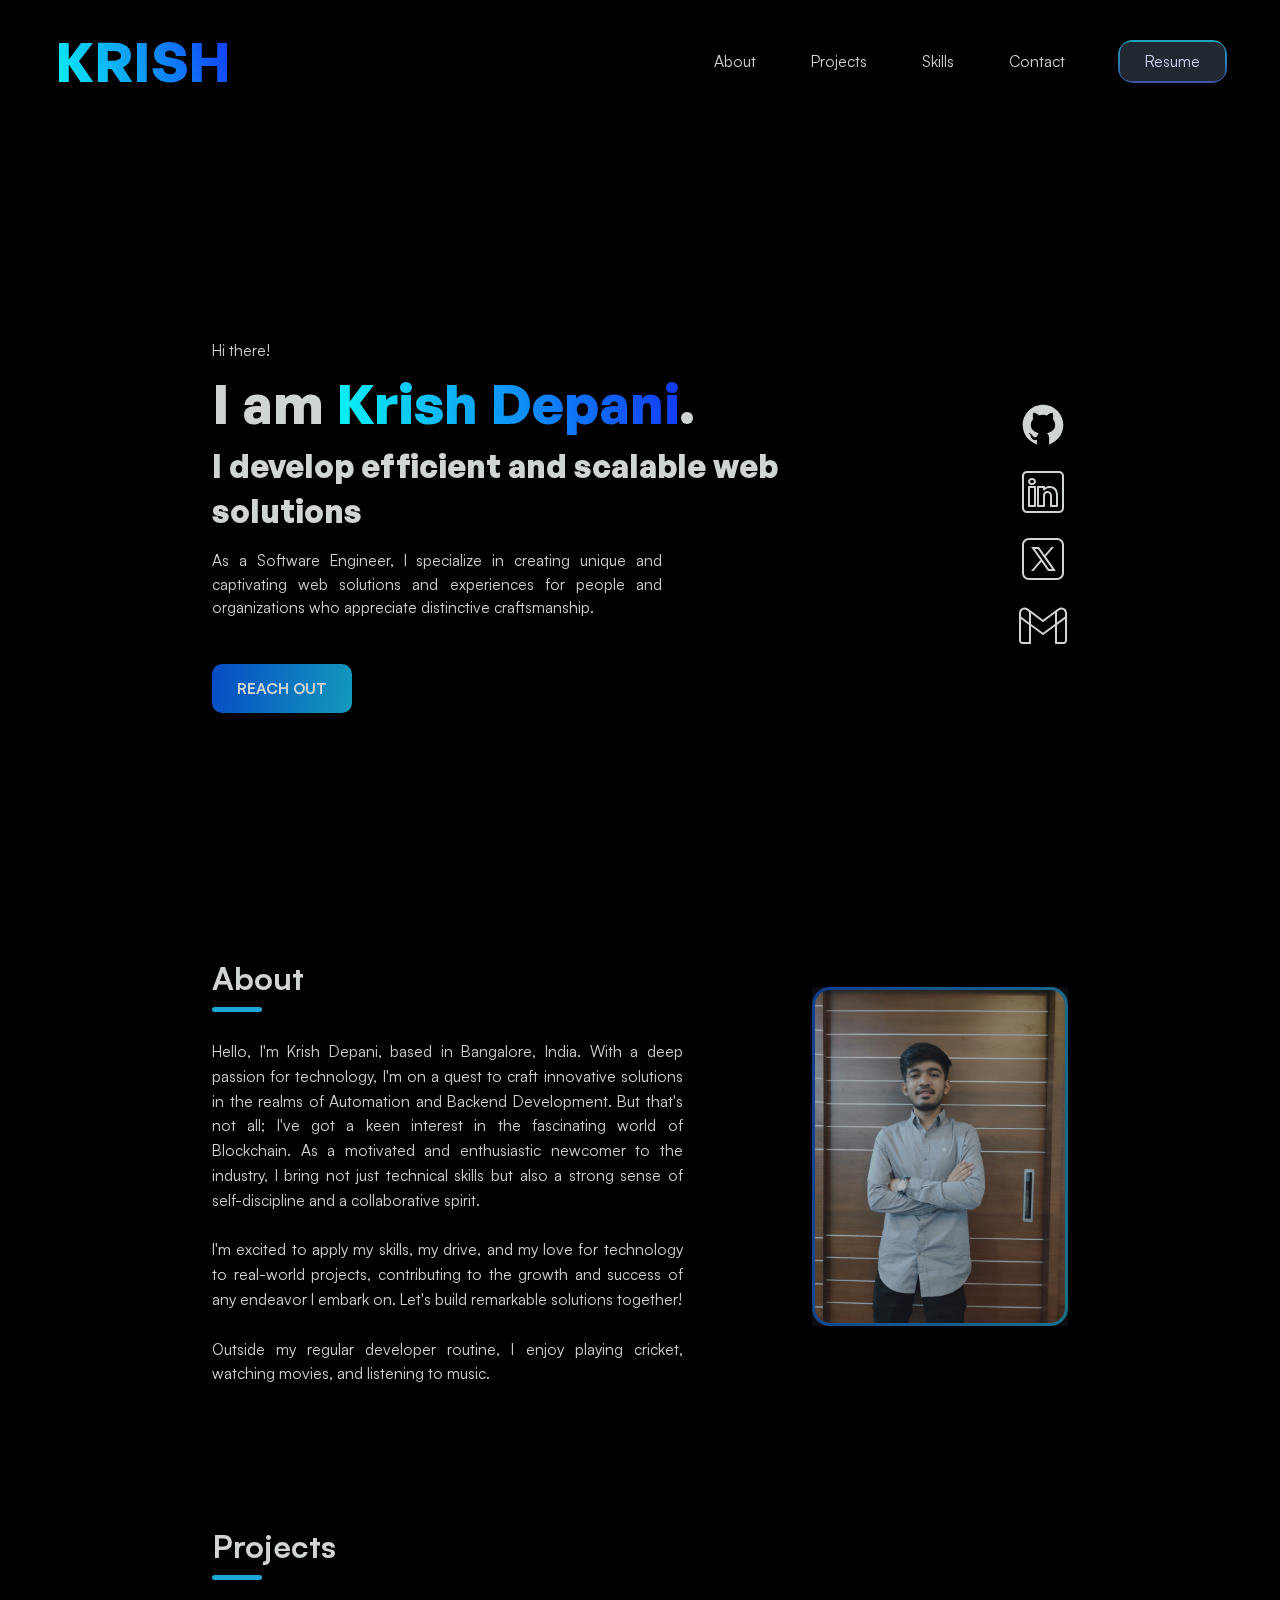
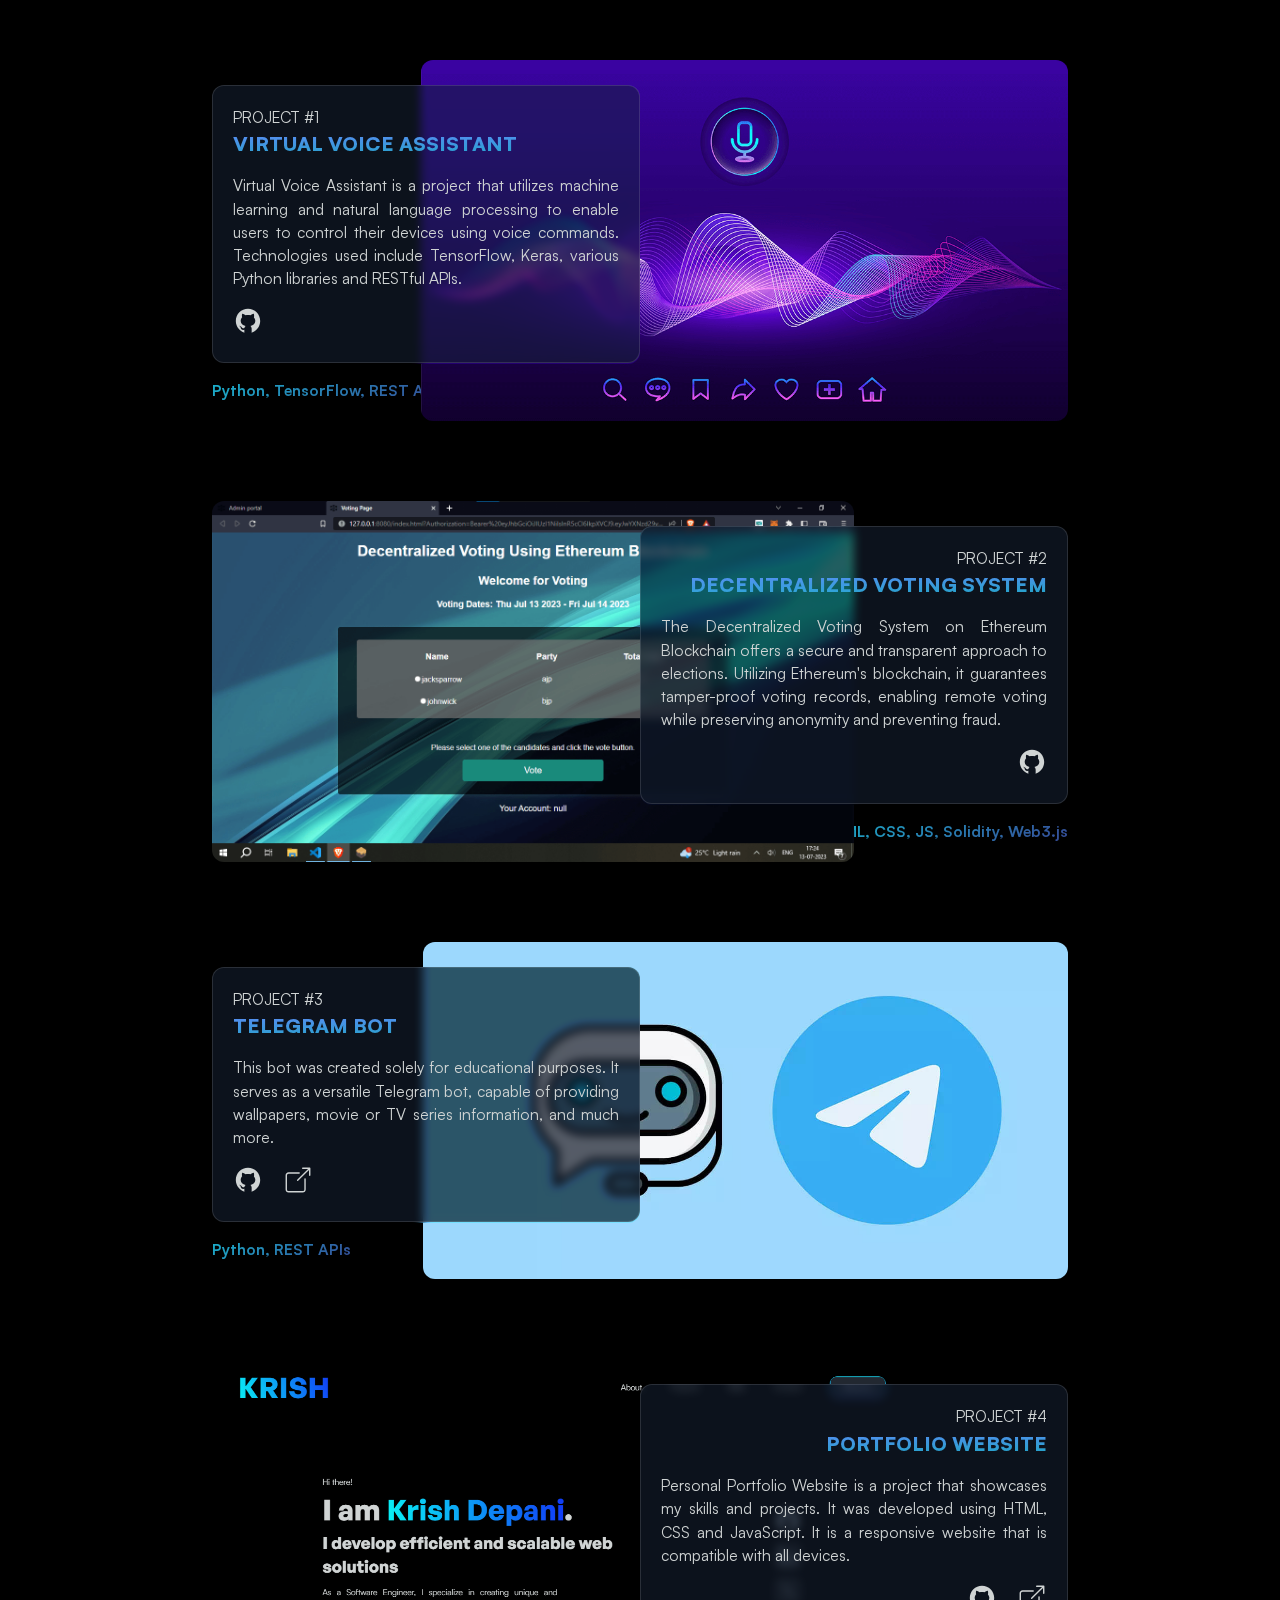
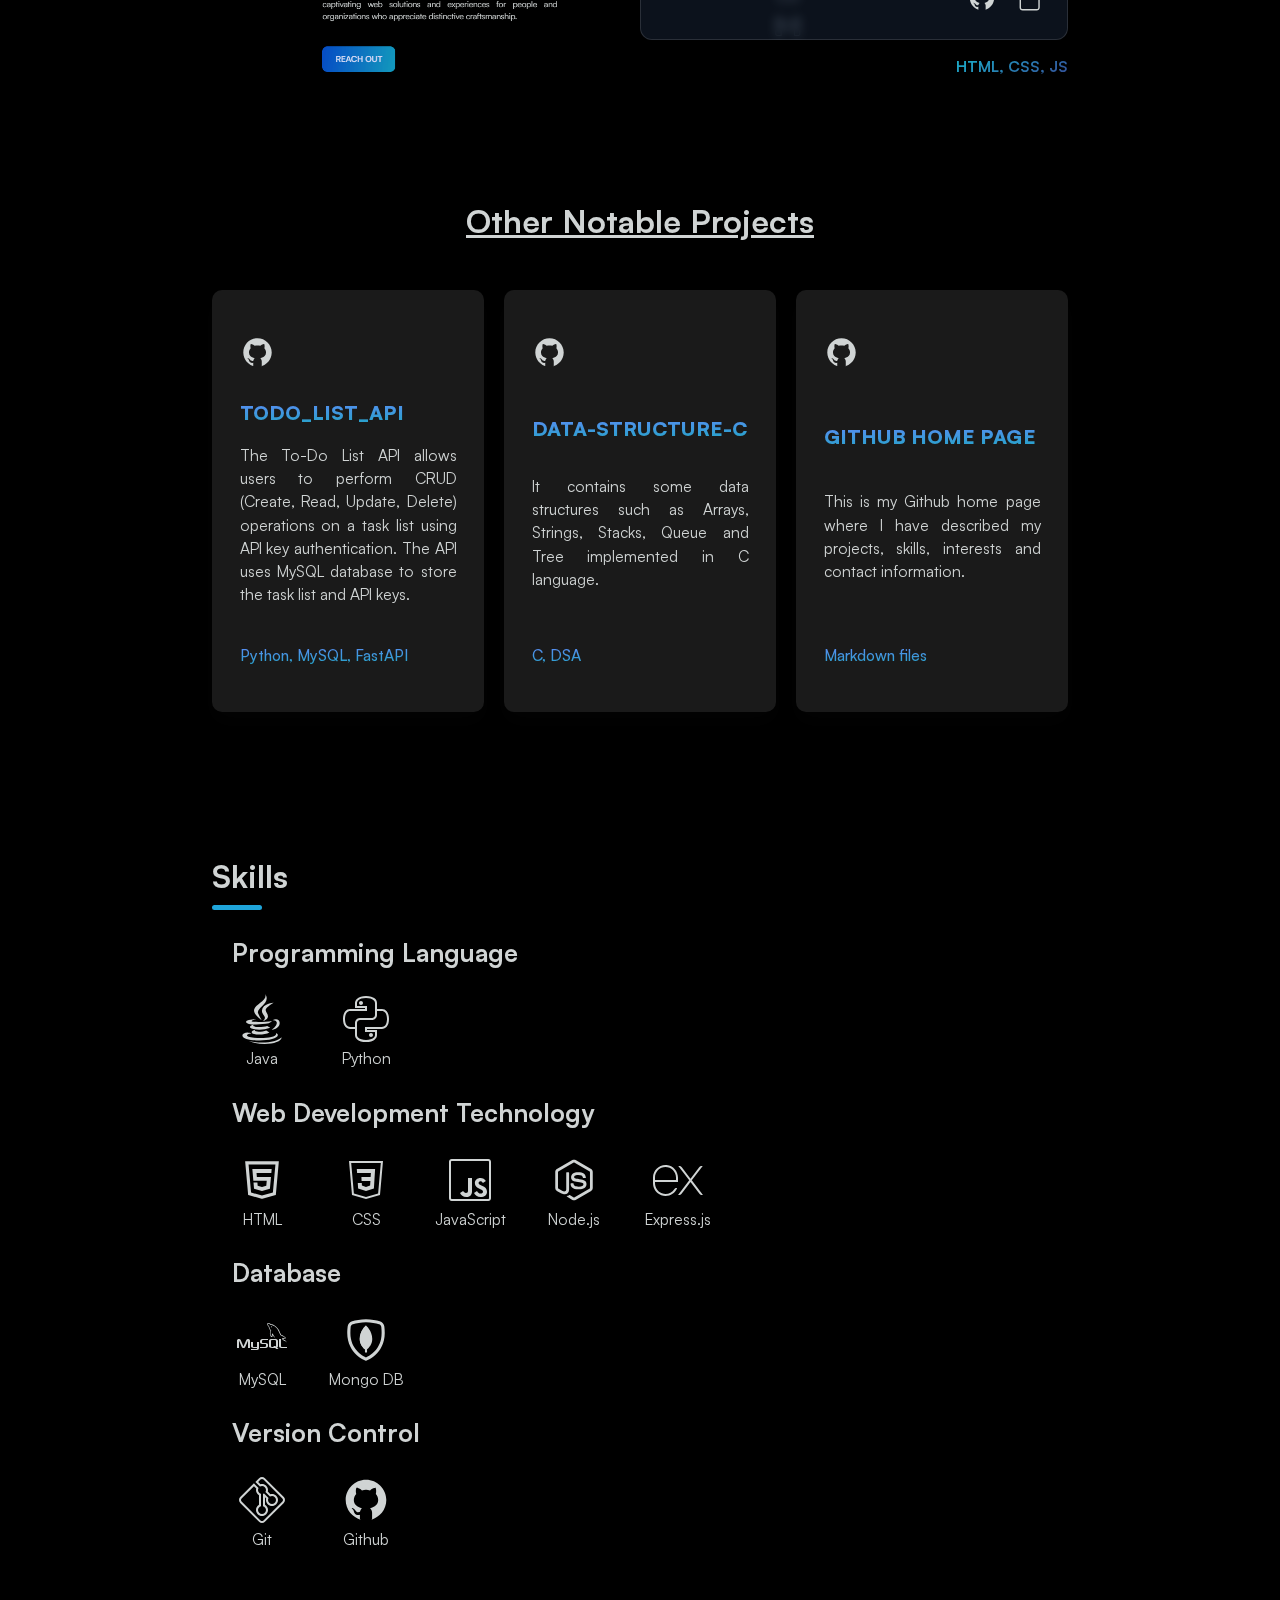
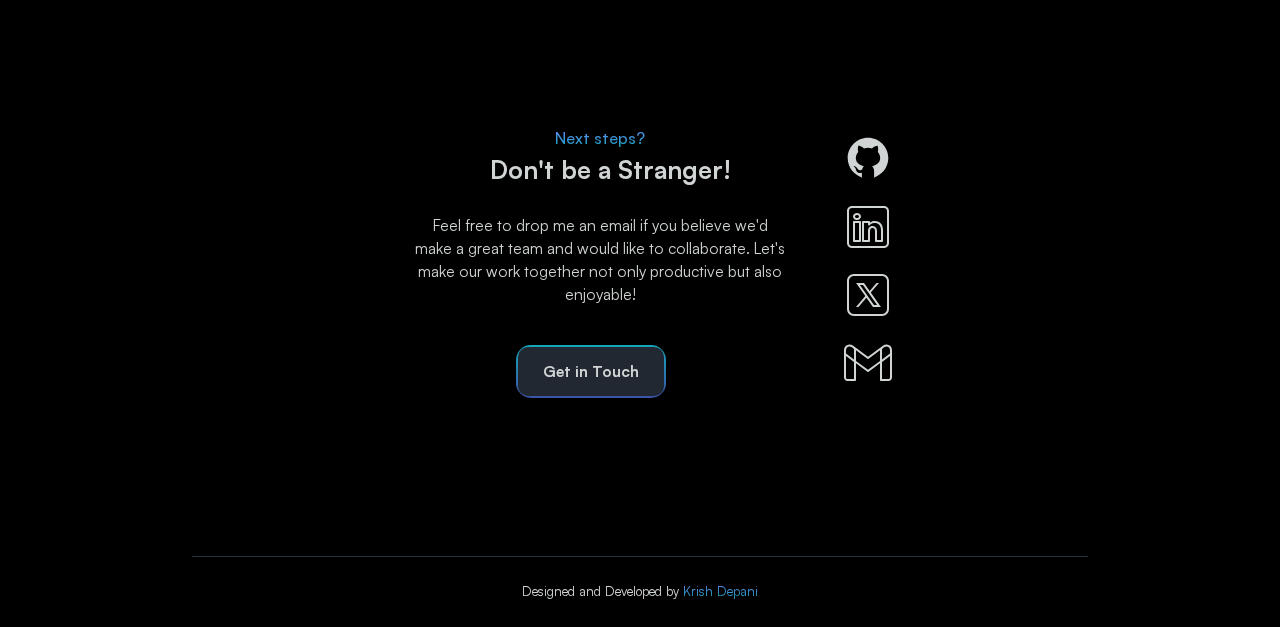
==== index.html @ af8aedb0 "Portfolio" ====
<!DOCTYPE html>
<html lang="en">
  <head>
    <meta charset="utf-8" />
    <meta name="viewport" content="width=device-width, initial-scale=1" />

    <!-- Primary Meta Tags -->
    <title> Yele Christelle SORO</title>
    <meta name="title" content="Yele Christelle SORO" />
    <meta
      name="keywords"
      content="Yele Christelle SORO, Data Scientist, Analyse de données, Santé, Data Science, Santé publique, Statistiques"
    />
    <meta
      name="description"
      content="Yele Christelle SORO est étudiante en Master 1 Data Science en santé à l'Université de Lille, passionnée par l'analyse de données et leur application dans le domaine de la santé."
    />
    <meta
      name="image"
      content="https://krish-depani.vercel.app/img/og-img.png"
    />
    <!-- TODO: to be changed displays when shared on social media -->

    <!-- Open Graph / Facebook -->
    <meta property="og:type" content="website" />
    <meta property="og:url" content="https://krish-depani.vercel.app/" />
    <!-- TODO: to be changed -->
    <meta property="og:title" content="Yele Christelle SORO" />
    <meta
      property="og:description"
      content="Christelle Soro est une data scientist dédiée à l'amélioration des systèmes de santé à travers l'analyse de données et la mise en œuvre de solutions innovantes."
    />
    <meta
      property="og:image"
      content="https://krish-depani.vercel.app/img/og-img.png"
    />
    
    <!-- TODO: to be changed -->

    <!-- Google Site Verification -->
    <meta
      name="google-site-verification"
      content="8gM59i43qqJm5atLwsirYdIBcmHfAAzmF5CW4QePgK4"
    />
    <!-- TODO: to be changed verify site ownership -->

    <!-- site favicon link -->
    <link
      rel="apple-touch-icon"
      sizes="180x180"
      href="img/favicon/apple-touch-icon.png"
    />
    <link
      rel="icon"
      type="image/png"
      sizes="32x32"
      href="img/favicon/favicon-32x32.png"
    />
    <link
      rel="icon"
      type="image/png"
      sizes="16x16"
      href="img/favicon/favicon-16x16.png"
    />
    <link rel="manifest" href="img/favicon/site.webmanifest" />

    <link rel="canonical" href="https://krish-depani.vercel.app/" />
    <!-- external CSS link -->
    <link rel="stylesheet" href="css/normalize.css" />
    <link rel="stylesheet" href="css/style.css" />
    <link rel="stylesheet" href="./css/font-root-styles/general-sans.css" />
    <link rel="stylesheet" href="./css/font-root-styles/okinesans.css" />
    <link rel="stylesheet" href="./css/font-root-styles/satoshi.css" />
  </head>

  <body>
    <header>
      <nav>
        <a href="/">
          <h1>
            <span class="logo">KRISH</span>
          </h1>
        </a>

        <ul class="nav-menu">
          <li class="nav-link">
            <a href="#about">About</a>
          </li>

          <li class="nav-link">
            <a href="#projects">Projects</a>
          </li>

          <li class="nav-link">
            <a href="#skills">Skills</a>
          </li>

          <li class="nav-link">
            <a href="#contact">Contact</a>
          </li>

          <li class="nav-link">
            <a
              href="https://drive.google.com/file/d/1iSG6rxLIQbSQW_XoMattf0f8wQMnZ-eU/view?usp=sharing"
              target="_blank"
              >Resume</a
            >
          </li>

          <li class="nav-social-links social-links">
            <a
              href="https://github.com/Krish-Depani/"
              target="_blank"
              class="social github"
            >
              <svg
                xmlns="http://www.w3.org/2000/svg"
                xmlns:xlink="http://www.w3.org/1999/xlink"
                viewBox="0,0,256,256"
                width="50px"
                height="50px"
              >
                <g
                  fill="#d0d4d4"
                  fill-rule="nonzero"
                  stroke="none"
                  stroke-width="1"
                  stroke-linecap="butt"
                  stroke-linejoin="miter"
                  stroke-miterlimit="10"
                  stroke-dasharray=""
                  stroke-dashoffset="0"
                  font-family="none"
                  font-weight="none"
                  font-size="none"
                  text-anchor="none"
                  style="mix-blend-mode: normal"
                >
                  <g transform="scale(4,4)">
                    <path
                      d="M32,6c-14.359,0 -26,11.641 -26,26c0,12.277 8.512,22.56 19.955,25.286c-0.592,-0.141 -1.179,-0.299 -1.755,-0.479v-5.957c0,0 -0.975,0.325 -2.275,0.325c-3.637,0 -5.148,-3.245 -5.525,-4.875c-0.229,-0.993 -0.827,-1.934 -1.469,-2.509c-0.767,-0.684 -1.126,-0.686 -1.131,-0.92c-0.01,-0.491 0.658,-0.471 0.975,-0.471c1.625,0 2.857,1.729 3.429,2.623c1.417,2.207 2.938,2.577 3.721,2.577c0.975,0 1.817,-0.146 2.397,-0.426c0.268,-1.888 1.108,-3.57 2.478,-4.774c-6.097,-1.219 -10.4,-4.716 -10.4,-10.4c0,-2.928 1.175,-5.619 3.133,-7.792c-0.2,-0.567 -0.533,-1.714 -0.533,-3.583c0,-1.235 0.086,-2.751 0.65,-4.225c0,0 3.708,0.026 7.205,3.338c1.614,-0.47 3.341,-0.738 5.145,-0.738c1.804,0 3.531,0.268 5.145,0.738c3.497,-3.312 7.205,-3.338 7.205,-3.338c0.567,1.474 0.65,2.99 0.65,4.225c0,2.015 -0.268,3.19 -0.432,3.697c1.898,2.153 3.032,4.802 3.032,7.678c0,5.684 -4.303,9.181 -10.4,10.4c1.628,1.43 2.6,3.513 2.6,5.85v8.557c-0.576,0.181 -1.162,0.338 -1.755,0.479c11.443,-2.726 19.955,-13.009 19.955,-25.286c0,-14.359 -11.641,-26 -26,-26zM33.813,57.93c-0.599,0.042 -1.203,0.07 -1.813,0.07c0.61,0 1.213,-0.029 1.813,-0.07zM37.786,57.346c-1.164,0.265 -2.357,0.451 -3.575,0.554c1.218,-0.103 2.411,-0.29 3.575,-0.554zM32,58c-0.61,0 -1.214,-0.028 -1.813,-0.07c0.6,0.041 1.203,0.07 1.813,0.07zM29.788,57.9c-1.217,-0.103 -2.411,-0.289 -3.574,-0.554c1.164,0.264 2.357,0.451 3.574,0.554z"
                    ></path>
                  </g>
                </g>
              </svg>
            </a>

            <a
              href="https://www.linkedin.com/in/krish-depani/"
              target="_blank"
              class="social linkedin"
            >
              <svg
                xmlns="http://www.w3.org/2000/svg"
                xmlns:xlink="http://www.w3.org/1999/xlink"
                viewBox="0,0,256,256"
                width="50px"
                height="50px"
              >
                <g
                  fill="#d0d4d4"
                  fill-rule="nonzero"
                  stroke="none"
                  stroke-width="1"
                  stroke-linecap="butt"
                  stroke-linejoin="miter"
                  stroke-miterlimit="10"
                  stroke-dasharray=""
                  stroke-dashoffset="0"
                  font-family="none"
                  font-weight="none"
                  font-size="none"
                  text-anchor="none"
                  style="mix-blend-mode: normal"
                >
                  <g transform="scale(5.12,5.12)">
                    <path
                      d="M9,4c-2.74952,0 -5,2.25048 -5,5v32c0,2.74952 2.25048,5 5,5h32c2.74952,0 5,-2.25048 5,-5v-32c0,-2.74952 -2.25048,-5 -5,-5zM9,6h32c1.66848,0 3,1.33152 3,3v32c0,1.66848 -1.33152,3 -3,3h-32c-1.66848,0 -3,-1.33152 -3,-3v-32c0,-1.66848 1.33152,-3 3,-3zM14,11.01172c-1.09522,0 -2.08078,0.32736 -2.81055,0.94141c-0.72977,0.61405 -1.17773,1.53139 -1.17773,2.51367c0,1.86718 1.61957,3.32281 3.67969,3.4668c0.0013,0.00065 0.0026,0.0013 0.00391,0.00195c0.09817,0.03346 0.20099,0.05126 0.30469,0.05273c2.27301,0 3.98828,-1.5922 3.98828,-3.52148c-0.00018,-0.01759 -0.00083,-0.03518 -0.00195,-0.05274c-0.10175,-1.90023 -1.79589,-3.40234 -3.98633,-3.40234zM14,12.98828c1.39223,0 1.94197,0.62176 2.00195,1.50391c-0.01215,0.85625 -0.54186,1.51953 -2.00195,1.51953c-1.38541,0 -2.01172,-0.70949 -2.01172,-1.54492c0,-0.41771 0.15242,-0.7325 0.47266,-1.00195c0.32023,-0.26945 0.83428,-0.47656 1.53906,-0.47656zM11,19c-0.55226,0.00006 -0.99994,0.44774 -1,1v19c0.00006,0.55226 0.44774,0.99994 1,1h6c0.55226,-0.00006 0.99994,-0.44774 1,-1v-5.86523v-13.13477c-0.00006,-0.55226 -0.44774,-0.99994 -1,-1zM20,19c-0.55226,0.00006 -0.99994,0.44774 -1,1v19c0.00006,0.55226 0.44774,0.99994 1,1h6c0.55226,-0.00006 0.99994,-0.44774 1,-1v-10c0,-0.82967 0.22639,-1.65497 0.625,-2.19531c0.39861,-0.54035 0.90147,-0.86463 1.85742,-0.84766c0.98574,0.01695 1.50758,0.35464 1.90234,0.88477c0.39477,0.53013 0.61523,1.32487 0.61523,2.1582v10c0.00006,0.55226 0.44774,0.99994 1,1h6c0.55226,-0.00006 0.99994,-0.44774 1,-1v-10.73828c0,-2.96154 -0.87721,-5.30739 -2.38086,-6.89453c-1.50365,-1.58714 -3.59497,-2.36719 -5.80664,-2.36719c-2.10202,0 -3.70165,0.70489 -4.8125,1.42383v-0.42383c-0.00006,-0.55226 -0.44774,-0.99994 -1,-1zM12,21h4v12.13477v4.86523h-4zM21,21h4v1.56055c0.00013,0.43 0.27511,0.81179 0.68291,0.94817c0.40781,0.13638 0.85714,-0.00319 1.11591,-0.34661c0,0 1.57037,-2.16211 5.01367,-2.16211c1.75333,0 3.25687,0.58258 4.35547,1.74219c1.0986,1.15961 1.83203,2.94607 1.83203,5.51953v9.73828h-4v-9c0,-1.16667 -0.27953,-2.37289 -1.00977,-3.35352c-0.73023,-0.98062 -1.9584,-1.66341 -3.47266,-1.68945c-1.52204,-0.02703 -2.77006,0.66996 -3.50195,1.66211c-0.73189,0.99215 -1.01562,2.21053 -1.01562,3.38086v9h-4z"
                    ></path>
                  </g>
                </g>
              </svg>
            </a>

            <a
              href="https://twitter.com/Krish_Depani/"
              target="_blank"
              class="social twitter"
            >
              <svg
                xmlns="http://www.w3.org/2000/svg"
                xmlns:xlink="http://www.w3.org/1999/xlink"
                viewBox="0,0,256,256"
                width="50px"
                height="50px"
              >
                <g
                  fill="#d0d4d4"
                  fill-rule="nonzero"
                  stroke="none"
                  stroke-width="1"
                  stroke-linecap="butt"
                  stroke-linejoin="miter"
                  stroke-miterlimit="10"
                  stroke-dasharray=""
                  stroke-dashoffset="0"
                  font-family="none"
                  font-weight="none"
                  font-size="none"
                  text-anchor="none"
                  style="mix-blend-mode: normal"
                >
                  <g transform="scale(5.12,5.12)">
                    <path
                      d="M11,4c-3.85433,0 -7,3.14567 -7,7v28c0,3.85433 3.14567,7 7,7h28c3.85433,0 7,-3.14567 7,-7v-28c0,-3.85433 -3.14567,-7 -7,-7zM11,6h28c2.77367,0 5,2.22633 5,5v28c0,2.77367 -2.22633,5 -5,5h-28c-2.77367,0 -5,-2.22633 -5,-5v-28c0,-2.77367 2.22633,-5 5,-5zM13.08594,13l9.22266,13.10352l-9.30859,10.89648h2.5l7.9375,-9.29297l6.53906,9.29297h7.9375l-10.125,-14.38672l8.21094,-9.61328h-2.5l-6.83984,8.00977l-5.63672,-8.00977zM16.91406,15h3.06445l14.10742,20h-3.06445z"
                    ></path>
                  </g>
                </g>
              </svg>
            </a>

            <a
              href="mailto:krishdepani@gmail.com"
              target="_blank"
              class="social behance"
            >
              <svg
                xmlns="http://www.w3.org/2000/svg"
                xmlns:xlink="http://www.w3.org/1999/xlink"
                viewBox="0,0,256,256"
                width="50px"
                height="50px"
              >
                <g
                  fill="#d0d4d4"
                  fill-rule="nonzero"
                  stroke="none"
                  stroke-width="1"
                  stroke-linecap="butt"
                  stroke-linejoin="miter"
                  stroke-miterlimit="10"
                  stroke-dasharray=""
                  stroke-dashoffset="0"
                  font-family="none"
                  font-weight="none"
                  font-size="none"
                  text-anchor="none"
                  style="mix-blend-mode: normal"
                >
                  <g transform="scale(5.12,5.12)">
                    <path
                      d="M43.75391,6.40234c-1.2177,-0.05335 -2.45911,0.31055 -3.48242,1.06641l-2.74609,2.02734l-12.52539,9.25977l-12.4082,-9.17187c-0.17292,-0.16897 -0.4012,-0.26957 -0.64258,-0.2832h0.25l-2.46484,-1.82422c-1.02397,-0.75773 -2.26723,-1.12367 -3.48633,-1.07031c-1.2191,0.05336 -2.4131,0.52522 -3.33984,1.43945c-1.17726,1.16068 -1.9082,2.78413 -1.9082,4.56445v3.43359c-0.01457,0.09777 -0.01457,0.19715 0,0.29492v23.36133c0,1.92119 1.57881,3.5 3.5,3.5h7.5c0.55226,-0.00006 0.99994,-0.44774 1,-1v-16.62695l11.40625,8.43164c0.353,0.26043 0.8345,0.26043 1.1875,0l11.40625,-8.43164v16.62695c0.00006,0.55226 0.44774,0.99994 1,1h7.5c1.92119,0 3.5,-1.57881 3.5,-3.5v-23.38086c0.01129,-0.08622 0.01129,-0.17355 0,-0.25977v-3.44922c0,-1.75846 -0.70954,-3.37437 -1.87109,-4.53711c-0.03357,-0.03357 -0.04482,-0.04287 -0.03125,-0.0293c-0.00194,-0.00196 -0.0039,-0.00391 -0.00586,-0.00586c-0.92656,-0.91221 -2.12019,-1.3822 -3.33789,-1.43555zM43.64453,8.40039c0.7563,0.02965 1.48952,0.3165 2.04492,0.86328c0.01891,0.01867 0.03272,0.03277 0.02344,0.02344c0.79645,0.79726 1.28711,1.9015 1.28711,3.12305v3.08594l-8,5.91211v-10.4082c0.00042,-0.0339 -0.00088,-0.0678 -0.00391,-0.10156l2.46289,-1.82031c0.00065,0 0.0013,0 0.00195,0c0.64864,-0.47915 1.42729,-0.70739 2.18359,-0.67773zM6.35742,8.40625c0.75715,-0.02964 1.53847,0.19746 2.1875,0.67773l2.45898,1.81836c-0.00289,0.03247 -0.0042,0.06506 -0.00391,0.09766v10.4082l-8,-5.91211v-3.08594c0,-1.23567 0.50176,-2.3413 1.3125,-3.14062c0.55526,-0.54776 1.28777,-0.83364 2.04492,-0.86328zM37,12.37109v10.51563l-12,8.86914l-12,-8.86914v-10.51367l11.40625,8.43164c0.353,0.26043 0.8345,0.26043 1.1875,0zM3,17.98242l8,5.91406v17.10352h-6.5c-0.84081,0 -1.5,-0.65919 -1.5,-1.5zM47,17.98242v21.51758c0,0.84081 -0.65919,1.5 -1.5,1.5h-6.5v-17.10352z"
                    ></path>
                  </g>
                </g>
              </svg>
            </a>
          </li>
        </ul>

        <button class="hamburger" type="button" name="menu button">
          <div class="menu-bar"></div>
        </button>
      </nav>
    </header>

    <main>
      <section>
        <span class="salutation">Hi there!</span>
        <h1>I am <span class="name-highlight">Krish Depani</span>.</h1>

        <p class="declaration">
          I develop efficient and scalable web solutions
        </p>

        <p style="text-align: justify">
          As a Software Engineer, I specialize in creating unique and
          captivating web solutions and experiences for people and organizations
          who appreciate distinctive craftsmanship.
        </p>

        <div class="cta-box">
          <a href="#contact" class="cta cta1">Reach out</a>
          <a
            href="https://drive.google.com/file/d/1iSG6rxLIQbSQW_XoMattf0f8wQMnZ-eU/view?usp=sharing"
            target="_blank"
            class="cta cta2"
            >Resume</a
          >
        </div>
      </section>

      <aside class="main-social-links social-links">
        <a
          href="https://github.com/Krish-Depani"
          target="_blank"
          class="social github"
        >
          <svg
            xmlns="http://www.w3.org/2000/svg"
            xmlns:xlink="http://www.w3.org/1999/xlink"
            viewBox="0,0,256,256"
            width="50px"
            height="50px"
          >
            <g
              fill="#d0d4d4"
              fill-rule="nonzero"
              stroke="none"
              stroke-width="1"
              stroke-linecap="butt"
              stroke-linejoin="miter"
              stroke-miterlimit="10"
              stroke-dasharray=""
              stroke-dashoffset="0"
              font-family="none"
              font-weight="none"
              font-size="none"
              text-anchor="none"
              style="mix-blend-mode: normal"
            >
              <g transform="scale(4,4)">
                <path
                  d="M32,6c-14.359,0 -26,11.641 -26,26c0,12.277 8.512,22.56 19.955,25.286c-0.592,-0.141 -1.179,-0.299 -1.755,-0.479v-5.957c0,0 -0.975,0.325 -2.275,0.325c-3.637,0 -5.148,-3.245 -5.525,-4.875c-0.229,-0.993 -0.827,-1.934 -1.469,-2.509c-0.767,-0.684 -1.126,-0.686 -1.131,-0.92c-0.01,-0.491 0.658,-0.471 0.975,-0.471c1.625,0 2.857,1.729 3.429,2.623c1.417,2.207 2.938,2.577 3.721,2.577c0.975,0 1.817,-0.146 2.397,-0.426c0.268,-1.888 1.108,-3.57 2.478,-4.774c-6.097,-1.219 -10.4,-4.716 -10.4,-10.4c0,-2.928 1.175,-5.619 3.133,-7.792c-0.2,-0.567 -0.533,-1.714 -0.533,-3.583c0,-1.235 0.086,-2.751 0.65,-4.225c0,0 3.708,0.026 7.205,3.338c1.614,-0.47 3.341,-0.738 5.145,-0.738c1.804,0 3.531,0.268 5.145,0.738c3.497,-3.312 7.205,-3.338 7.205,-3.338c0.567,1.474 0.65,2.99 0.65,4.225c0,2.015 -0.268,3.19 -0.432,3.697c1.898,2.153 3.032,4.802 3.032,7.678c0,5.684 -4.303,9.181 -10.4,10.4c1.628,1.43 2.6,3.513 2.6,5.85v8.557c-0.576,0.181 -1.162,0.338 -1.755,0.479c11.443,-2.726 19.955,-13.009 19.955,-25.286c0,-14.359 -11.641,-26 -26,-26zM33.813,57.93c-0.599,0.042 -1.203,0.07 -1.813,0.07c0.61,0 1.213,-0.029 1.813,-0.07zM37.786,57.346c-1.164,0.265 -2.357,0.451 -3.575,0.554c1.218,-0.103 2.411,-0.29 3.575,-0.554zM32,58c-0.61,0 -1.214,-0.028 -1.813,-0.07c0.6,0.041 1.203,0.07 1.813,0.07zM29.788,57.9c-1.217,-0.103 -2.411,-0.289 -3.574,-0.554c1.164,0.264 2.357,0.451 3.574,0.554z"
                ></path>
              </g>
            </g>
          </svg>
        </a>

        <a
          href="https://www.linkedin.com/in/krish-depani/"
          target="_blank"
          class="social linkedin"
        >
          <svg
            xmlns="http://www.w3.org/2000/svg"
            xmlns:xlink="http://www.w3.org/1999/xlink"
            viewBox="0,0,256,256"
            width="50px"
            height="50px"
          >
            <g
              fill="#d0d4d4"
              fill-rule="nonzero"
              stroke="none"
              stroke-width="1"
              stroke-linecap="butt"
              stroke-linejoin="miter"
              stroke-miterlimit="10"
              stroke-dasharray=""
              stroke-dashoffset="0"
              font-family="none"
              font-weight="none"
              font-size="none"
              text-anchor="none"
              style="mix-blend-mode: normal"
            >
              <g transform="scale(5.12,5.12)">
                <path
                  d="M9,4c-2.74952,0 -5,2.25048 -5,5v32c0,2.74952 2.25048,5 5,5h32c2.74952,0 5,-2.25048 5,-5v-32c0,-2.74952 -2.25048,-5 -5,-5zM9,6h32c1.66848,0 3,1.33152 3,3v32c0,1.66848 -1.33152,3 -3,3h-32c-1.66848,0 -3,-1.33152 -3,-3v-32c0,-1.66848 1.33152,-3 3,-3zM14,11.01172c-1.09522,0 -2.08078,0.32736 -2.81055,0.94141c-0.72977,0.61405 -1.17773,1.53139 -1.17773,2.51367c0,1.86718 1.61957,3.32281 3.67969,3.4668c0.0013,0.00065 0.0026,0.0013 0.00391,0.00195c0.09817,0.03346 0.20099,0.05126 0.30469,0.05273c2.27301,0 3.98828,-1.5922 3.98828,-3.52148c-0.00018,-0.01759 -0.00083,-0.03518 -0.00195,-0.05274c-0.10175,-1.90023 -1.79589,-3.40234 -3.98633,-3.40234zM14,12.98828c1.39223,0 1.94197,0.62176 2.00195,1.50391c-0.01215,0.85625 -0.54186,1.51953 -2.00195,1.51953c-1.38541,0 -2.01172,-0.70949 -2.01172,-1.54492c0,-0.41771 0.15242,-0.7325 0.47266,-1.00195c0.32023,-0.26945 0.83428,-0.47656 1.53906,-0.47656zM11,19c-0.55226,0.00006 -0.99994,0.44774 -1,1v19c0.00006,0.55226 0.44774,0.99994 1,1h6c0.55226,-0.00006 0.99994,-0.44774 1,-1v-5.86523v-13.13477c-0.00006,-0.55226 -0.44774,-0.99994 -1,-1zM20,19c-0.55226,0.00006 -0.99994,0.44774 -1,1v19c0.00006,0.55226 0.44774,0.99994 1,1h6c0.55226,-0.00006 0.99994,-0.44774 1,-1v-10c0,-0.82967 0.22639,-1.65497 0.625,-2.19531c0.39861,-0.54035 0.90147,-0.86463 1.85742,-0.84766c0.98574,0.01695 1.50758,0.35464 1.90234,0.88477c0.39477,0.53013 0.61523,1.32487 0.61523,2.1582v10c0.00006,0.55226 0.44774,0.99994 1,1h6c0.55226,-0.00006 0.99994,-0.44774 1,-1v-10.73828c0,-2.96154 -0.87721,-5.30739 -2.38086,-6.89453c-1.50365,-1.58714 -3.59497,-2.36719 -5.80664,-2.36719c-2.10202,0 -3.70165,0.70489 -4.8125,1.42383v-0.42383c-0.00006,-0.55226 -0.44774,-0.99994 -1,-1zM12,21h4v12.13477v4.86523h-4zM21,21h4v1.56055c0.00013,0.43 0.27511,0.81179 0.68291,0.94817c0.40781,0.13638 0.85714,-0.00319 1.11591,-0.34661c0,0 1.57037,-2.16211 5.01367,-2.16211c1.75333,0 3.25687,0.58258 4.35547,1.74219c1.0986,1.15961 1.83203,2.94607 1.83203,5.51953v9.73828h-4v-9c0,-1.16667 -0.27953,-2.37289 -1.00977,-3.35352c-0.73023,-0.98062 -1.9584,-1.66341 -3.47266,-1.68945c-1.52204,-0.02703 -2.77006,0.66996 -3.50195,1.66211c-0.73189,0.99215 -1.01562,2.21053 -1.01562,3.38086v9h-4z"
                ></path>
              </g>
            </g>
          </svg>
        </a>

        <a
          href="https://twitter.com/Krish_Depani"
          target="_blank"
          class="social twitter"
        >
          <svg
            xmlns="http://www.w3.org/2000/svg"
            xmlns:xlink="http://www.w3.org/1999/xlink"
            viewBox="0,0,256,256"
            width="50px"
            height="50px"
          >
            <g
              fill="#d0d4d4"
              fill-rule="nonzero"
              stroke="none"
              stroke-width="1"
              stroke-linecap="butt"
              stroke-linejoin="miter"
              stroke-miterlimit="10"
              stroke-dasharray=""
              stroke-dashoffset="0"
              font-family="none"
              font-weight="none"
              font-size="none"
              text-anchor="none"
              style="mix-blend-mode: normal"
            >
              <g transform="scale(5.12,5.12)">
                <path
                  d="M11,4c-3.85433,0 -7,3.14567 -7,7v28c0,3.85433 3.14567,7 7,7h28c3.85433,0 7,-3.14567 7,-7v-28c0,-3.85433 -3.14567,-7 -7,-7zM11,6h28c2.77367,0 5,2.22633 5,5v28c0,2.77367 -2.22633,5 -5,5h-28c-2.77367,0 -5,-2.22633 -5,-5v-28c0,-2.77367 2.22633,-5 5,-5zM13.08594,13l9.22266,13.10352l-9.30859,10.89648h2.5l7.9375,-9.29297l6.53906,9.29297h7.9375l-10.125,-14.38672l8.21094,-9.61328h-2.5l-6.83984,8.00977l-5.63672,-8.00977zM16.91406,15h3.06445l14.10742,20h-3.06445z"
                ></path>
              </g>
            </g>
          </svg>
        </a>

        <a
          href="mailto:krishdepani@gmail.com"
          target="_blank"
          class="social behance"
        >
          <svg
            xmlns="http://www.w3.org/2000/svg"
            xmlns:xlink="http://www.w3.org/1999/xlink"
            viewBox="0,0,256,256"
            width="50px"
            height="50px"
          >
            <g
              fill="#d0d4d4"
              fill-rule="nonzero"
              stroke="none"
              stroke-width="1"
              stroke-linecap="butt"
              stroke-linejoin="miter"
              stroke-miterlimit="10"
              stroke-dasharray=""
              stroke-dashoffset="0"
              font-family="none"
              font-weight="none"
              font-size="none"
              text-anchor="none"
              style="mix-blend-mode: normal"
            >
              <g transform="scale(5.12,5.12)">
                <path
                  d="M43.75391,6.40234c-1.2177,-0.05335 -2.45911,0.31055 -3.48242,1.06641l-2.74609,2.02734l-12.52539,9.25977l-12.4082,-9.17187c-0.17292,-0.16897 -0.4012,-0.26957 -0.64258,-0.2832h0.25l-2.46484,-1.82422c-1.02397,-0.75773 -2.26723,-1.12367 -3.48633,-1.07031c-1.2191,0.05336 -2.4131,0.52522 -3.33984,1.43945c-1.17726,1.16068 -1.9082,2.78413 -1.9082,4.56445v3.43359c-0.01457,0.09777 -0.01457,0.19715 0,0.29492v23.36133c0,1.92119 1.57881,3.5 3.5,3.5h7.5c0.55226,-0.00006 0.99994,-0.44774 1,-1v-16.62695l11.40625,8.43164c0.353,0.26043 0.8345,0.26043 1.1875,0l11.40625,-8.43164v16.62695c0.00006,0.55226 0.44774,0.99994 1,1h7.5c1.92119,0 3.5,-1.57881 3.5,-3.5v-23.38086c0.01129,-0.08622 0.01129,-0.17355 0,-0.25977v-3.44922c0,-1.75846 -0.70954,-3.37437 -1.87109,-4.53711c-0.03357,-0.03357 -0.04482,-0.04287 -0.03125,-0.0293c-0.00194,-0.00196 -0.0039,-0.00391 -0.00586,-0.00586c-0.92656,-0.91221 -2.12019,-1.3822 -3.33789,-1.43555zM43.64453,8.40039c0.7563,0.02965 1.48952,0.3165 2.04492,0.86328c0.01891,0.01867 0.03272,0.03277 0.02344,0.02344c0.79645,0.79726 1.28711,1.9015 1.28711,3.12305v3.08594l-8,5.91211v-10.4082c0.00042,-0.0339 -0.00088,-0.0678 -0.00391,-0.10156l2.46289,-1.82031c0.00065,0 0.0013,0 0.00195,0c0.64864,-0.47915 1.42729,-0.70739 2.18359,-0.67773zM6.35742,8.40625c0.75715,-0.02964 1.53847,0.19746 2.1875,0.67773l2.45898,1.81836c-0.00289,0.03247 -0.0042,0.06506 -0.00391,0.09766v10.4082l-8,-5.91211v-3.08594c0,-1.23567 0.50176,-2.3413 1.3125,-3.14062c0.55526,-0.54776 1.28777,-0.83364 2.04492,-0.86328zM37,12.37109v10.51563l-12,8.86914l-12,-8.86914v-10.51367l11.40625,8.43164c0.353,0.26043 0.8345,0.26043 1.1875,0zM3,17.98242l8,5.91406v17.10352h-6.5c-0.84081,0 -1.5,-0.65919 -1.5,-1.5zM47,17.98242v21.51758c0,0.84081 -0.65919,1.5 -1.5,1.5h-6.5v-17.10352z"
                ></path>
              </g>
            </g>
          </svg>
        </a>
        <!-- #D0D4D4 -->
      </aside>
    </main>

    <section id="about">
      <div class="separator">
        <h2>About</h2>
      </div>

      <div>
        <p class="about-text">
          Hello, I'm Krish Depani, based in Bangalore, India. With a deep
          passion for technology, I'm on a quest to craft innovative solutions
          in the realms of Automation and Backend Development. But that's not
          all; I've got a keen interest in the fascinating world of Blockchain.
          As a motivated and enthusiastic newcomer to the industry, I bring not
          just technical skills but also a strong sense of self-discipline and a
          collaborative spirit.
          <br />
          <br />
          I'm excited to apply my skills, my drive, and my love for technology
          to real-world projects, contributing to the growth and success of any
          endeavor I embark on. Let's build remarkable solutions together!
          <br />
          <br />
          Outside my regular developer routine, I enjoy playing cricket,
          watching movies, and listening to music.
        </p>
      </div>

      <div class="img-box">
        <img src="img/profile.jpg" class="profile-img" alt="Profile Image" />
      </div>
    </section>

    <section id="projects">
      <div class="featured-projects-box">
        <div class="separator">
          <h2>Projects</h2>
        </div>

        <div class="project project1">
          <div class="project-details-box">
            <div class="project-main-info">
              <span>Project #1</span>
              <h3>Virtual Voice Assistant</h3>
              <p style="text-align: justify">
                Virtual Voice Assistant is a project that utilizes machine
                learning and natural language processing to enable users to
                control their devices using voice commands. Technologies used
                include TensorFlow, Keras, various Python libraries and RESTful
                APIs.
              </p>

              <div class="project-links">
                <a
                  href="https://github.com/Krish-Depani/Virtual-Voice-Assistant"
                  target="_blank"
                >
                  <img src="img/github.svg" alt="github repo link icon" />
                </a>
              </div>
            </div>

            <div class="project-tools">
              <p>Python, TensorFlow, REST APIs</p>
            </div>
          </div>

          <div class="project-image-box">
            <a
              href="https://github.com/Krish-Depani/Virtual-Voice-Assistant"
              target="_blank"
              class="project-img-link"
            >
              <img
                src="img/virtual-voice-assistant.png"
                alt="Project Preview Image"
              />
            </a>
          </div>
        </div>

        <div class="project project2">
          <div class="project-details-box">
            <div class="project-main-info">
              <span>Project #2</span>
              <h3>Decentralized Voting System</h3>
              <p style="text-align: justify">
                The Decentralized Voting System on Ethereum Blockchain offers a
                secure and transparent approach to elections. Utilizing
                Ethereum's blockchain, it guarantees tamper-proof voting
                records, enabling remote voting while preserving anonymity and
                preventing fraud.
              </p>

              <div class="project-links">
                <a
                  href="https://github.com/Krish-Depani/Decentralized-Voting-System-Using-Ethereum-Blockchain"
                  target="_blank"
                >
                  <img src="img/github.svg" alt="github repo link icon" />
                </a>
              </div>
            </div>

            <div class="project-tools">
              <p>HTML, CSS, JS, Solidity, Web3.js</p>
            </div>
          </div>

          <div class="project-image-box">
            <a
              href="https://github.com/Krish-Depani/Decentralized-Voting-System-Using-Ethereum-Blockchain"
              target="_blank"
              class="project-img-link"
            >
              <img
                src="img/decentralized-voting.png"
                alt="Project Preview Image"
              />
            </a>
          </div>
        </div>

        <div class="project project3">
          <div class="project-details-box">
            <div class="project-main-info">
              <span>Project #3</span>
              <h3>Telegram Bot</h3>
              <p style="text-align: justify">
                This bot was created solely for educational purposes. It serves
                as a versatile Telegram bot, capable of providing wallpapers,
                movie or TV series information, and much more.
              </p>

              <div class="project-links">
                <a
                  href="https://github.com/Krish-Depani/Telegram-Bot"
                  target="_blank"
                >
                  <img src="img/github.svg" alt="github repo link icon" />
                </a>
                <a href="https://t.me/wmtv_bot" target="_blank">
                  <img src="img/link.svg" alt="live site demo link icon" />
                </a>
              </div>
            </div>

            <div class="project-tools">
              <p>Python, REST APIs</p>
            </div>
          </div>

          <div class="project-image-box">
            <a
              href="https://github.com/Krish-Depani/Telegram-Bot"
              target="_blank"
              class="project-img-link"
            >
              <img src="img/telegram-bot.jpg" alt="Project Preview Image" />
            </a>
          </div>
        </div>

        <div class="project project4">
          <div class="project-details-box">
            <div class="project-main-info">
              <span>Project #4</span>
              <h3>Portfolio Website</h3>
              <p style="text-align: justify">
                Personal Portfolio Website is a project that showcases my skills
                and projects. It was developed using HTML, CSS and JavaScript.
                It is a responsive website that is compatible with all devices.
              </p>

              <div class="project-links">
                <a
                  href="https://github.com/Krish-Depani/Portfolio-Website"
                  target="_blank"
                >
                  <img src="img/github.svg" alt="github repo link icon" />
                </a>
                <a href="https://krish-depani.vercel.app/" target="_blank">
                  <!-- to be changed -->
                  <img src="img/link.svg" alt="live site demo link icon" />
                </a>
              </div>
            </div>

            <div class="project-tools">
              <p>HTML, CSS, JS</p>
            </div>
          </div>

          <div class="project-image-box">
            <a
              href="https://github.com/Krish-Depani/Portfolio-Website"
              target="_blank"
              class="project-img-link"
            >
              <img src="img/og-img.png" alt="Project Preview Image" />
            </a>
          </div>
        </div>
      </div>

      <div class="other-projects-box">
        <div class="separator">
          <h2>Other Notable Projects</h2>
        </div>

        <div class="notable-projects-box">
          <div class="side-project">
            <div>
              <a
                href="https://github.com/Krish-Depani/TODO_list_API/"
                target="_blank"
              >
                <img src="img/github.svg" alt="github repo link icon" />
              </a>
            </div>

            <h3>TODO_list_API</h3>

            <p style="text-align: justify">
              The To-Do List API allows users to perform CRUD (Create, Read,
              Update, Delete) operations on a task list using API key
              authentication. The API uses MySQL database to store the task list
              and API keys.
            </p>

            <span>Python, MySQL, FastAPI</span>
          </div>

          <div class="side-project">
            <div>
              <a
                href="https://github.com/Krish-Depani/Data-Structure-C/"
                target="_blank"
              >
                <img src="img/github.svg" alt="github repo link icon" />
              </a>
            </div>

            <h3>Data-Structure-C</h3>

            <p style="text-align: justify">
              It contains some data structures such as Arrays, Strings, Stacks,
              Queue and Tree implemented in C language.
            </p>

            <span>C, DSA</span>
          </div>

          <div class="side-project">
            <div>
              <a
                href="https://github.com/Krish-Depani/Krish-Depani/"
                target="_blank"
              >
                <img src="img/github.svg" alt="github repo link icon" />
              </a>
            </div>

            <h3>Github Home Page</h3>

            <p style="text-align: justify">
              This is my Github home page where I have described my projects,
              skills, interests and contact information.
            </p>

            <span>Markdown files</span>
          </div>
        </div>
      </div>
    </section>

    <section id="skills">
      <div class="separator">
        <h2>Skills</h2>
      </div>
      <div class="tools-box">
        <br />
        <div class="programming-languages">
          <div class="skill-title">
            <h4>Programming Language</h4>
          </div>
          <br />
          <div class="skill">
            <object data="img/java.svg" type="image/svg+xml">Java</object>
            <br />
            &nbsp;&nbsp;&nbsp;Java&nbsp;&nbsp;&nbsp;
          </div>
          <div class="skill">
            <object data="img/python.svg" type="image/svg+xml">Python</object>
            &nbsp;&nbsp;&nbsp;Python&nbsp;&nbsp;&nbsp;
          </div>
        </div>
        <br />
        <div class="web-dev">
          <div class="skill-title">
            <h4>Web Development Technology</h4>
          </div>
          <br />
          <div class="skill">
            <object data="img/html.svg" type="image/svg+xml">HTML</object>
            &nbsp;&nbsp;&nbsp;HTML&nbsp;&nbsp;&nbsp;
          </div>
          <div class="skill">
            <object data="img/css.svg" type="image/svg+xml">CSS3</object>
            &nbsp;&nbsp;&nbsp;CSS&nbsp;&nbsp;&nbsp;
          </div>
          <div class="skill">
            <object data="img/javascript.svg" type="image/svg+xml">
              JavaScript
            </object>
            &nbsp;&nbsp;&nbsp;JavaScript&nbsp;&nbsp;&nbsp;
          </div>
          <div class="skill">
            <object data="img/nodejs.svg" type="image/svg+xml">Node.js</object>
            &nbsp;&nbsp;&nbsp;Node.js&nbsp;&nbsp;&nbsp;
          </div>
          <div class="skill">
            <object data="img/expressjs.svg" type="image/svg+xml">
              Express.js
            </object>
            &nbsp;&nbsp;&nbsp;Express.js&nbsp;&nbsp;&nbsp;
          </div>
        </div>
        <br />
        <div class="database">
          <div class="skill-title">
            <h4>Database</h4>
          </div>
          <br />
          <div class="skill">
            <object data="img/mysql.svg" type="image/svg+xml">MySQL</object>
            &nbsp;&nbsp;&nbsp;MySQL&nbsp;&nbsp;&nbsp;
          </div>
          <div class="skill">
            <object data="img/mongodb.svg" type="image/svg+xml">
              Mongo DB
            </object>
            &nbsp;&nbsp;&nbsp;Mongo DB&nbsp;&nbsp;&nbsp;
          </div>
        </div>
        <br />
        <div class="version-control">
          <div class="skill-title">
            <h4>Version Control</h4>
          </div>
          <br />
          <div class="skill">
            <object data="img/git.svg" type="image/svg+xml">Git</object>
            &nbsp;&nbsp;&nbsp;&nbsp;Git&nbsp;&nbsp;&nbsp;&nbsp;
          </div>
          <div class="skill">
            <object data="img/github.svg" type="image/svg+xml">Github</object>
            &nbsp;&nbsp;&nbsp;Github&nbsp;&nbsp;&nbsp;
          </div>
        </div>
      </div>
    </section>

    <section id="contact">
      <div>
        <span>Next steps?</span>

        <h4>Don&apos;t be a Stranger!</h4>

        <p>
          Feel free to drop me an email if you believe we'd make a great team
          and would like to collaborate. Let's make our work together not only
          productive but also enjoyable!
        </p>

        <a href="mailto:krishdepani@gmail.com" class="cta cta2">Get in Touch</a>
      </div>

      <aside class="contact-social-links social-links">
        <a
          href="https://github.com/Krish-Depani"
          target="_blank"
          class="social github"
        >
          <svg
            xmlns="http://www.w3.org/2000/svg"
            xmlns:xlink="http://www.w3.org/1999/xlink"
            viewBox="0,0,256,256"
            width="50px"
            height="50px"
          >
            <g
              fill="#d0d4d4"
              fill-rule="nonzero"
              stroke="none"
              stroke-width="1"
              stroke-linecap="butt"
              stroke-linejoin="miter"
              stroke-miterlimit="10"
              stroke-dasharray=""
              stroke-dashoffset="0"
              font-family="none"
              font-weight="none"
              font-size="none"
              text-anchor="none"
              style="mix-blend-mode: normal"
            >
              <g transform="scale(4,4)">
                <path
                  d="M32,6c-14.359,0 -26,11.641 -26,26c0,12.277 8.512,22.56 19.955,25.286c-0.592,-0.141 -1.179,-0.299 -1.755,-0.479v-5.957c0,0 -0.975,0.325 -2.275,0.325c-3.637,0 -5.148,-3.245 -5.525,-4.875c-0.229,-0.993 -0.827,-1.934 -1.469,-2.509c-0.767,-0.684 -1.126,-0.686 -1.131,-0.92c-0.01,-0.491 0.658,-0.471 0.975,-0.471c1.625,0 2.857,1.729 3.429,2.623c1.417,2.207 2.938,2.577 3.721,2.577c0.975,0 1.817,-0.146 2.397,-0.426c0.268,-1.888 1.108,-3.57 2.478,-4.774c-6.097,-1.219 -10.4,-4.716 -10.4,-10.4c0,-2.928 1.175,-5.619 3.133,-7.792c-0.2,-0.567 -0.533,-1.714 -0.533,-3.583c0,-1.235 0.086,-2.751 0.65,-4.225c0,0 3.708,0.026 7.205,3.338c1.614,-0.47 3.341,-0.738 5.145,-0.738c1.804,0 3.531,0.268 5.145,0.738c3.497,-3.312 7.205,-3.338 7.205,-3.338c0.567,1.474 0.65,2.99 0.65,4.225c0,2.015 -0.268,3.19 -0.432,3.697c1.898,2.153 3.032,4.802 3.032,7.678c0,5.684 -4.303,9.181 -10.4,10.4c1.628,1.43 2.6,3.513 2.6,5.85v8.557c-0.576,0.181 -1.162,0.338 -1.755,0.479c11.443,-2.726 19.955,-13.009 19.955,-25.286c0,-14.359 -11.641,-26 -26,-26zM33.813,57.93c-0.599,0.042 -1.203,0.07 -1.813,0.07c0.61,0 1.213,-0.029 1.813,-0.07zM37.786,57.346c-1.164,0.265 -2.357,0.451 -3.575,0.554c1.218,-0.103 2.411,-0.29 3.575,-0.554zM32,58c-0.61,0 -1.214,-0.028 -1.813,-0.07c0.6,0.041 1.203,0.07 1.813,0.07zM29.788,57.9c-1.217,-0.103 -2.411,-0.289 -3.574,-0.554c1.164,0.264 2.357,0.451 3.574,0.554z"
                ></path>
              </g>
            </g>
          </svg>
        </a>

        <a
          href="https://www.linkedin.com/in/krish-depani/"
          target="_blank"
          class="social linkedin"
        >
          <svg
            xmlns="http://www.w3.org/2000/svg"
            xmlns:xlink="http://www.w3.org/1999/xlink"
            viewBox="0,0,256,256"
            width="50px"
            height="50px"
          >
            <g
              fill="#d0d4d4"
              fill-rule="nonzero"
              stroke="none"
              stroke-width="1"
              stroke-linecap="butt"
              stroke-linejoin="miter"
              stroke-miterlimit="10"
              stroke-dasharray=""
              stroke-dashoffset="0"
              font-family="none"
              font-weight="none"
              font-size="none"
              text-anchor="none"
              style="mix-blend-mode: normal"
            >
              <g transform="scale(5.12,5.12)">
                <path
                  d="M9,4c-2.74952,0 -5,2.25048 -5,5v32c0,2.74952 2.25048,5 5,5h32c2.74952,0 5,-2.25048 5,-5v-32c0,-2.74952 -2.25048,-5 -5,-5zM9,6h32c1.66848,0 3,1.33152 3,3v32c0,1.66848 -1.33152,3 -3,3h-32c-1.66848,0 -3,-1.33152 -3,-3v-32c0,-1.66848 1.33152,-3 3,-3zM14,11.01172c-1.09522,0 -2.08078,0.32736 -2.81055,0.94141c-0.72977,0.61405 -1.17773,1.53139 -1.17773,2.51367c0,1.86718 1.61957,3.32281 3.67969,3.4668c0.0013,0.00065 0.0026,0.0013 0.00391,0.00195c0.09817,0.03346 0.20099,0.05126 0.30469,0.05273c2.27301,0 3.98828,-1.5922 3.98828,-3.52148c-0.00018,-0.01759 -0.00083,-0.03518 -0.00195,-0.05274c-0.10175,-1.90023 -1.79589,-3.40234 -3.98633,-3.40234zM14,12.98828c1.39223,0 1.94197,0.62176 2.00195,1.50391c-0.01215,0.85625 -0.54186,1.51953 -2.00195,1.51953c-1.38541,0 -2.01172,-0.70949 -2.01172,-1.54492c0,-0.41771 0.15242,-0.7325 0.47266,-1.00195c0.32023,-0.26945 0.83428,-0.47656 1.53906,-0.47656zM11,19c-0.55226,0.00006 -0.99994,0.44774 -1,1v19c0.00006,0.55226 0.44774,0.99994 1,1h6c0.55226,-0.00006 0.99994,-0.44774 1,-1v-5.86523v-13.13477c-0.00006,-0.55226 -0.44774,-0.99994 -1,-1zM20,19c-0.55226,0.00006 -0.99994,0.44774 -1,1v19c0.00006,0.55226 0.44774,0.99994 1,1h6c0.55226,-0.00006 0.99994,-0.44774 1,-1v-10c0,-0.82967 0.22639,-1.65497 0.625,-2.19531c0.39861,-0.54035 0.90147,-0.86463 1.85742,-0.84766c0.98574,0.01695 1.50758,0.35464 1.90234,0.88477c0.39477,0.53013 0.61523,1.32487 0.61523,2.1582v10c0.00006,0.55226 0.44774,0.99994 1,1h6c0.55226,-0.00006 0.99994,-0.44774 1,-1v-10.73828c0,-2.96154 -0.87721,-5.30739 -2.38086,-6.89453c-1.50365,-1.58714 -3.59497,-2.36719 -5.80664,-2.36719c-2.10202,0 -3.70165,0.70489 -4.8125,1.42383v-0.42383c-0.00006,-0.55226 -0.44774,-0.99994 -1,-1zM12,21h4v12.13477v4.86523h-4zM21,21h4v1.56055c0.00013,0.43 0.27511,0.81179 0.68291,0.94817c0.40781,0.13638 0.85714,-0.00319 1.11591,-0.34661c0,0 1.57037,-2.16211 5.01367,-2.16211c1.75333,0 3.25687,0.58258 4.35547,1.74219c1.0986,1.15961 1.83203,2.94607 1.83203,5.51953v9.73828h-4v-9c0,-1.16667 -0.27953,-2.37289 -1.00977,-3.35352c-0.73023,-0.98062 -1.9584,-1.66341 -3.47266,-1.68945c-1.52204,-0.02703 -2.77006,0.66996 -3.50195,1.66211c-0.73189,0.99215 -1.01562,2.21053 -1.01562,3.38086v9h-4z"
                ></path>
              </g>
            </g>
          </svg>
        </a>

        <a
          href="https://twitter.com/Krish_Depani"
          target="_blank"
          class="social twitter"
        >
          <svg
            xmlns="http://www.w3.org/2000/svg"
            xmlns:xlink="http://www.w3.org/1999/xlink"
            viewBox="0,0,256,256"
            width="50px"
            height="50px"
          >
            <g
              fill="#d0d4d4"
              fill-rule="nonzero"
              stroke="none"
              stroke-width="1"
              stroke-linecap="butt"
              stroke-linejoin="miter"
              stroke-miterlimit="10"
              stroke-dasharray=""
              stroke-dashoffset="0"
              font-family="none"
              font-weight="none"
              font-size="none"
              text-anchor="none"
              style="mix-blend-mode: normal"
            >
              <g transform="scale(5.12,5.12)">
                <path
                  d="M11,4c-3.85433,0 -7,3.14567 -7,7v28c0,3.85433 3.14567,7 7,7h28c3.85433,0 7,-3.14567 7,-7v-28c0,-3.85433 -3.14567,-7 -7,-7zM11,6h28c2.77367,0 5,2.22633 5,5v28c0,2.77367 -2.22633,5 -5,5h-28c-2.77367,0 -5,-2.22633 -5,-5v-28c0,-2.77367 2.22633,-5 5,-5zM13.08594,13l9.22266,13.10352l-9.30859,10.89648h2.5l7.9375,-9.29297l6.53906,9.29297h7.9375l-10.125,-14.38672l8.21094,-9.61328h-2.5l-6.83984,8.00977l-5.63672,-8.00977zM16.91406,15h3.06445l14.10742,20h-3.06445z"
                ></path>
              </g>
            </g>
          </svg>
        </a>

        <a
          href="mailto:krishdepani@gmail.com"
          target="_blank"
          class="social behance"
        >
          <svg
            xmlns="http://www.w3.org/2000/svg"
            xmlns:xlink="http://www.w3.org/1999/xlink"
            viewBox="0,0,256,256"
            width="50px"
            height="50px"
          >
            <g
              fill="#d0d4d4"
              fill-rule="nonzero"
              stroke="none"
              stroke-width="1"
              stroke-linecap="butt"
              stroke-linejoin="miter"
              stroke-miterlimit="10"
              stroke-dasharray=""
              stroke-dashoffset="0"
              font-family="none"
              font-weight="none"
              font-size="none"
              text-anchor="none"
              style="mix-blend-mode: normal"
            >
              <g transform="scale(5.12,5.12)">
                <path
                  d="M43.75391,6.40234c-1.2177,-0.05335 -2.45911,0.31055 -3.48242,1.06641l-2.74609,2.02734l-12.52539,9.25977l-12.4082,-9.17187c-0.17292,-0.16897 -0.4012,-0.26957 -0.64258,-0.2832h0.25l-2.46484,-1.82422c-1.02397,-0.75773 -2.26723,-1.12367 -3.48633,-1.07031c-1.2191,0.05336 -2.4131,0.52522 -3.33984,1.43945c-1.17726,1.16068 -1.9082,2.78413 -1.9082,4.56445v3.43359c-0.01457,0.09777 -0.01457,0.19715 0,0.29492v23.36133c0,1.92119 1.57881,3.5 3.5,3.5h7.5c0.55226,-0.00006 0.99994,-0.44774 1,-1v-16.62695l11.40625,8.43164c0.353,0.26043 0.8345,0.26043 1.1875,0l11.40625,-8.43164v16.62695c0.00006,0.55226 0.44774,0.99994 1,1h7.5c1.92119,0 3.5,-1.57881 3.5,-3.5v-23.38086c0.01129,-0.08622 0.01129,-0.17355 0,-0.25977v-3.44922c0,-1.75846 -0.70954,-3.37437 -1.87109,-4.53711c-0.03357,-0.03357 -0.04482,-0.04287 -0.03125,-0.0293c-0.00194,-0.00196 -0.0039,-0.00391 -0.00586,-0.00586c-0.92656,-0.91221 -2.12019,-1.3822 -3.33789,-1.43555zM43.64453,8.40039c0.7563,0.02965 1.48952,0.3165 2.04492,0.86328c0.01891,0.01867 0.03272,0.03277 0.02344,0.02344c0.79645,0.79726 1.28711,1.9015 1.28711,3.12305v3.08594l-8,5.91211v-10.4082c0.00042,-0.0339 -0.00088,-0.0678 -0.00391,-0.10156l2.46289,-1.82031c0.00065,0 0.0013,0 0.00195,0c0.64864,-0.47915 1.42729,-0.70739 2.18359,-0.67773zM6.35742,8.40625c0.75715,-0.02964 1.53847,0.19746 2.1875,0.67773l2.45898,1.81836c-0.00289,0.03247 -0.0042,0.06506 -0.00391,0.09766v10.4082l-8,-5.91211v-3.08594c0,-1.23567 0.50176,-2.3413 1.3125,-3.14062c0.55526,-0.54776 1.28777,-0.83364 2.04492,-0.86328zM37,12.37109v10.51563l-12,8.86914l-12,-8.86914v-10.51367l11.40625,8.43164c0.353,0.26043 0.8345,0.26043 1.1875,0zM3,17.98242l8,5.91406v17.10352h-6.5c-0.84081,0 -1.5,-0.65919 -1.5,-1.5zM47,17.98242v21.51758c0,0.84081 -0.65919,1.5 -1.5,1.5h-6.5v-17.10352z"
                ></path>
              </g>
            </g>
          </svg>
        </a>
      </aside>
    </section>

    <footer>
      <p>Designed and Developed by <span>Krish Depani</span></p>
    </footer>
    <script type="text/javascript" src="js/main.js"></script>
  </body>
</html>
---- css/style.css ----
/* Box Model Hack */
* {
  box-sizing: border-box;
}

/* Clear fix hack */
.clearfix:after {
  content: ".";
  display: block;
  clear: both;
  visibility: hidden;
  line-height: 0;
  height: 0;
}

.clear {
  clear: both;
}

html {
  font-size: 62.5%;
}

html,
body {
  scroll-behavior: smooth;
}

body {
  /* background-color: rgb(34, 40, 49); */
  background-color: rgb(0, 0, 0);

  font-family: "Satoshi 400";
  font-size: 1.5rem;
  font-weight: 300;
  line-height: 1.5;
  /* color: rgb(204, 213, 243); */
  color: rgb(208, 212, 212);
}

header,
main,
main ~ section,
footer {
  padding: 2rem;
}

h1,
.declaration {
  margin: 0;
  font-family: "GeneralSans 700";
  font-size: 3.5rem;
}

h2 {
  margin: 0;
  font-size: 2.8rem;
  font-family: "Satoshi 700";
}

h3 {
  font-family: "Satoshi 900";
  font-size: 2rem;
}

h4 {
  margin: 0;
  margin-left: 2rem;
  font-family: "Satoshi 700";
  font-size: 2.5rem;
}

.separator {
  margin-bottom: 1rem;
}

.logo {
  background: -webkit-linear-gradient(
    top right,
    rgba(18, 55, 246, 1),
    rgba(9, 244, 244, 1)
  );
  -webkit-background-clip: text;
  -webkit-text-fill-color: transparent;
  background-clip: text;
}

.featured-projects-box h3 {
  background: -webkit-linear-gradient(
    90.98deg,
    rgba(24, 185, 207, 0.9) -2.14%,
    #6688ff 103.54%
  );
  -webkit-background-clip: text;
  -webkit-text-fill-color: transparent;
  background-clip: text;
}

img {
  height: auto;
}

a {
  text-decoration: none;
}

a > img {
  width: 3rem;
}

a > img:hover {
  transform: scale(1.05);
  transition: all 0.4s ease-in-out;
}

header {
  padding: 1rem 2rem;
  border-bottom: 1px solid rgb(0, 0, 0);
}

nav {
  display: flex;
  justify-content: space-between;
  align-items: center;
}

nav img {
  width: 55px;
  z-index: 2;
}

.nav-menu {
  position: fixed;
  display: flex;
  top: -2rem;
  right: -200vh;
  height: 100vh;
  width: 75vw;

  list-style: none;
  padding: 0;
  display: flex;
  flex-direction: column;
  justify-content: center;
  align-items: center;
  gap: 2.5rem;

  background: #131313;
  transition: all 0.5s ease-in-out;

  z-index: 2;
}

.nav-menu.is-active {
  top: 0;
  right: 0;
  margin: 0;
  box-shadow: 0 1rem 5rem 0 #131313;
}

.hamburger {
  height: 3.5rem;
  width: 3.5rem;
  padding: 0;
  appearance: none;
  border: none;
  outline: none;
  background: none;
  cursor: pointer;
  z-index: 2;
}

.hamburger.is-active {
  position: fixed;
  top: 2.3rem;
  right: 2rem;
  background: #131313;
}

.menu-bar {
  position: relative;
  width: 100%;
}

.menu-bar,
.menu-bar::before,
.menu-bar::after {
  height: 0.2rem;
  border-radius: 0.5rem;
  background: rgba(24, 185, 207, 0.9);
  transition: all 0.5s ease-in-out;
}

.menu-bar::before {
  position: absolute;
  content: "";
  top: -1.1rem;
  right: 0;
  width: 70%;
  transition: all 0.5s ease-in-out;
}

.menu-bar::after {
  position: absolute;
  content: "";
  bottom: -1.1rem;
  right: 0;
  width: 70%;
  transition: all 0.5s ease-in-out;
}

.menu-bar.is-active {
  background: transparent;
}

.menu-bar.is-active::before {
  width: 100%;
  transform: rotate(45deg) translateX(1.5rem);
}

.menu-bar.is-active::after {
  width: 100%;
  transform: rotate(-45deg) translateX(1.5rem);
}

.nav-link a {
  color: rgb(208, 212, 212);
}

.nav-link a:hover {
  color: rgba(24, 185, 207, 0.9);
}

.nav-link:nth-child(5):hover {
  transform: scale(1.08);
  background: transparent;
  transition: transform 0.4s ease-in-out;
}

.nav-link:nth-child(5) a {
  display: block;
  padding: 0.8rem 2.5rem;
  cursor: pointer;
}

.nav-link:nth-child(5) a {
  color: rgb(204, 213, 243);
}

.nav-social-links {
  padding: 2.5rem 0;
  width: 80%;
  display: flex;
  justify-content: space-evenly;
}

.social-links img {
  width: 3.5rem;
  height: 3.5rem;
}

.social-links img:hover {
  transform: scale(1.03);
  transition: transform 0.4s ease-in-out;
}

/************************
/* MAIN SECTION STYLING 
************************/
main {
  min-height: 85vh;
  display: flex;
  justify-content: center;
  align-items: center;
}

.name-highlight {
  background: -webkit-linear-gradient(
    top right,
    rgba(18, 55, 246, 1),
    rgba(9, 244, 244, 1)
  );
  -webkit-background-clip: text;
  -webkit-text-fill-color: transparent;
  background-clip: text;
}

.declaration {
  margin: 0;
  font-size: 2.5rem;
  line-height: 1.4;
  color: rgb(208, 212, 212);
}

.cta-box {
  margin-top: 4rem;
}

.cta,
.cta1 {
  font-family: "Satoshi 700";
}

.cta {
  display: inline-block;
  width: 12rem;
  margin: 0.5rem 1.8rem;
  margin-left: 0;
  padding: 1rem 1.5rem;
  border-radius: 1rem;
  background: linear-gradient(
    99.41deg,
    #002cc7 -39.51%,
    rgba(24, 185, 207, 0.9) 116.85%
  );

  text-align: center;
  text-decoration: none;
  color: rgb(208, 212, 212);
}

.cta1 {
  text-transform: uppercase;
  font-weight: 500;
}

.cta:hover {
  transform: scale(1.05);
  transition: transform 0.4s ease-in-out;
}

.cta2,
.nav-link:nth-child(5) {
  position: relative;
  border-radius: 1rem;
  border-image-slice: 1;
  border-image-source: linear-gradient(
    180deg,
    rgba(24, 185, 207, 0.9) 0%,
    #3b53a8 100%
  );
  background: rgb(34, 40, 49);
}

.cta2::after,
.nav-link:nth-child(5)::after {
  position: absolute;
  content: "";
  top: -1.8px;
  bottom: -1.8px;
  left: -1.8px;
  right: -1.8px;
  background: linear-gradient(180deg, rgba(24, 185, 207, 0.9) 0%, #3b53a8 100%);
  z-index: -1;
  border-radius: 1.5rem;
}

.main-social-links {
  display: none;
}

/* ABOUT SECTION STYLING */
#about {
  display: flex;
  flex-direction: column;
  justify-content: center;
  align-items: center;
  padding-bottom: 10rem;
  text-align: justify;
}

.separator {
  position: relative;
  align-self: flex-start;
}

.separator::after {
  content: "";
  position: absolute;
  bottom: -1rem;
  left: 0;
  width: 5rem;
  height: 0.5rem;
  border-radius: 3.5rem;
  background-color: rgb(31, 165, 218);
}

.about-text {
  padding-top: 1.2rem;
  line-height: 1.6;
}

.about-text span {
  font-family: "Satoshi 700";
  color: rgb(29, 228, 255);
}

.about-text + ul {
  display: flex;
  flex-flow: row wrap;
  justify-content: space-between;
  gap: 0.7rem;
  padding: 1.55rem;
}

.tool {
  width: 45%;
  margin-right: 1rem;
}

.img-box {
  position: relative;
  display: flex;
  justify-content: center;
  align-items: center;
  margin-top: 5rem;
  /* margin-bottom: 0.5rem; */
  padding: 0.3rem;
  border-radius: 1.8rem;
  height: max-content;
  background: linear-gradient(
    99.41deg,
    #002cc7 -39.51%,
    rgba(24, 185, 207, 0.9) 116.85%
  );
}

.img-box::before {
  content: "";
  position: absolute;
  left: 0;
  top: 0;
  width: 100%;
  height: 100%;
  background: rgba(34, 40, 49, 0.35);
}

.profile-img {
  width: 25rem;
  border-radius: 1.5rem;
  object-fit: fill;
}

/* SKILLS SECTION STYLING */
.skill {
  width: 100px;
  height: 20px;
  display: inline-block;
  text-align: center;
  line-height: 20px;
}

#skills {
  display: flex;
  flex-direction: column;
  padding-bottom: 10rem;
}

/* PROJECTS SECTION STYLING */
.featured-projects-box,
.other-projects-box {
  display: flex;
  flex-direction: column;
  justify-content: center;
  align-items: center;
  gap: 3.5rem;
  padding-bottom: 10rem;
}

.project {
  display: flex;
  flex-direction: column-reverse;
  max-width: 35rem;
  max-height: 58rem;
  background: rgb(255, 255, 255, 0.1);
  box-shadow: 0 1rem 2rem 0 rgba(27, 27, 27, 0.1);
  border-radius: 1.2rem;
}

.project-details-box {
  padding: 2.5rem;
  padding-bottom: 0;
}

.project-main-info span,
h3 {
  margin: 0;
  text-transform: uppercase;
}

.project-main-info p > a {
  font-family: "Satoshi 700";
  color: rgb(29, 228, 255);
}

.project-main-info p > a:hover {
  text-decoration: underline;
}

.project-links {
  display: flex;
  align-items: center;
  gap: 2rem;
}

.project-tools p {
  background: linear-gradient(
    150deg,
    rgba(29, 228, 255, 0.81) -6.94%,
    rgba(59, 83, 168, 0.9) 97.22%
  );
  -webkit-background-clip: text;
  -webkit-text-fill-color: transparent;
  background-clip: text;
  padding-bottom: 0.3rem;
  font-family: "Satoshi 700";
}

.project-image-box {
  position: relative;
}

.project-img-link {
  display: block;
  width: 100%;
  height: 100%;
}

.project-img-link > img {
  width: 100%;
  height: 100%;
  object-fit: cover;
  border-radius: 1.2rem 1.2rem 0 0;
}

.project-img-link > img:hover {
  transform: none;
}

.notable-projects-box {
  display: flex;
  flex-direction: column;
  gap: 2rem;
}

.side-project {
  padding: 4.5rem 2.75rem;
  max-width: 35rem;
  background-color: rgb(255, 255, 255, 0.1);
  box-shadow: 0 1rem 2rem 0 rgba(27, 27, 27, 0.1);
  border-radius: 1rem;
  display: flex;
  flex-direction: column;
  justify-content: space-between;
}

.side-project > div {
  display: flex;
  justify-content: space-between;
  align-items: center;
  padding-right: 2rem;
}

.side-project img {
  width: 3.5rem;
}

.side-project h3,
.side-project span {
  margin: 2.2rem 0 0;
  background: -webkit-linear-gradient(
    90.98deg,
    rgba(24, 185, 207, 0.9) -2.14%,
    #6688ff 103.54%
  );
  -webkit-background-clip: text;
  -webkit-text-fill-color: transparent;
  background-clip: text;
}

.side-project span {
  font-family: "Satoshi 500";
}

/* CONTACT SECTION STYLING */
#contact {
  display: flex;
  flex-direction: column;
  justify-content: center;
  align-items: center;
  padding-bottom: 10rem;

  text-align: center;
}

#contact > div {
  padding-bottom: 4rem;
}

#contact span {
  font-family: "Satoshi 500";
  font-size: 1.6rem;
  background: -webkit-linear-gradient(
    90.98deg,
    rgba(24, 185, 207, 0.9) -2.14%,
    #6688ff 103.54%
  );
  -webkit-background-clip: text;
  -webkit-text-fill-color: transparent;
  background-clip: text;
}

/* h4 {
  margin: 1rem;
  font-family: "Satoshi 900";
  font-size: 3rem;
} */

h4 + p {
  padding: 1rem 0 2rem;
}

#contact > aside {
  display: flex;
  justify-content: center;
  gap: 1.2rem;
}

/* FOOTER STYLING */
footer {
  width: 100%;
  padding: 1.2rem;
  border-top: 0.1rem solid rgb(38, 50, 67);

  font-size: 1.3rem;
  text-align: center;
  color: rgb(208, 212, 212);
}

footer span {
  background: -webkit-linear-gradient(
    90.98deg,
    rgba(24, 185, 207, 0.9) -2.14%,
    #6688ff 103.54%
  );
  -webkit-background-clip: text;
  -webkit-text-fill-color: transparent;
  background-clip: text;
}

.contact-form {
  padding: 4.5rem 2.75rem;
  max-width: 35rem;
  background: rgba(38, 50, 67, 1);
  box-shadow: 0 1rem 2rem 0 rgba(27, 27, 27, 0.1);
  /* center the elements of form */

  display: flex;
  flex-direction: column;
  justify-content: space-between;
}

/******************************************
/* ADDITIONAL STYLES
/* MEDIA QUERIES
/*******************************************/
@media screen and (min-width: 720px) {
  body {
    display: flex;
    flex-direction: column;
    justify-content: center;
    align-items: center;
    font-size: 1.55rem;
  }

  header {
    width: 100%;
  }

  .nav-social-links {
    display: none;
  }

  main {
    min-height: 90vh;
    width: 90vw;

    justify-content: space-between;
  }

  main section {
    width: 47rem;
  }

  h1,
  .declaration {
    font-size: 3.5rem;
  }

  .cta,
  .cta1,
  .cta2 {
    width: fit-content;
    padding: 1.3rem 2.5rem;
  }

  .main-social-links,
  .contact-social-links {
    display: flex;
    flex-direction: column;
    gap: 1.1rem;
  }

  #about {
    flex-flow: row wrap;
    justify-content: space-between;
  }

  .separator {
    width: 100%;
  }

  #about .separator + div {
    width: 55vw;
  }

  .featured-projects-box {
    flex-flow: row wrap;
    justify-content: space-evenly;
  }

  .other-projects-box .separator::after {
    width: 0;
  }

  .other-projects-box h2 {
    text-align: center;
    text-decoration: underline;
  }

  .notable-projects-box {
    flex-flow: row wrap;
    justify-content: center;
  }

  .side-project {
    width: 35rem;
  }

  #contact {
    margin: 3rem 0;

    flex-direction: row;
    justify-content: center;
    gap: 2.5rem;
  }

  #contact div {
    width: 55vw;
    padding: 2.5rem;
  }
}

@media screen and (min-width: 1024px) {
  body > * {
    width: 85vw;
  }

  header {
    width: 100%;
    padding: 2rem 3.5rem;
  }

  main section {
    width: 52rem;
  }

  h1 {
    font-size: 5.5rem;
  }

  h2 {
    font-size: 3.2rem;
  }

  .declaration {
    font-size: 3.2rem;
  }

  #about .separator + div {
    width: 48vw;
  }

  .separator ~ .project {
    position: relative;
    min-width: 100%;
    gap: 2.5rem;
    margin-top: 4.5rem;
    background: none;
  }

  .separator ~ .project:nth-child(even) {
    flex-direction: row;
  }

  .separator ~ .project:nth-child(odd) {
    flex-direction: row-reverse;

    text-align: right;
  }

  .project {
    box-shadow: none;
  }

  .project-details-box {
    position: relative;
    margin-top: 2.5rem;
    padding: 0;
    max-width: 50%;
  }

  .project-main-info {
    position: relative;
    padding: 2rem;
    border-radius: 0.8rem;
    /* background: rgb(255, 255, 255, 0.05);
    box-shadow: 0 1rem 3rem 0 rgba(27, 27, 27, 0.2); */
    backdrop-filter: blur(5px) saturate(200%);
    -webkit-backdrop-filter: blur(2px) saturate(200%);
    background-color: rgba(17, 25, 40, 0.7);
    border-radius: 12px;
    border: 1px solid rgba(255, 255, 255, 0.125);
    z-index: 1;
  }

  .project-main-info::before {
    position: absolute;
    content: "";
    width: 100%;
    height: 100%;
    bottom: 0;
    border-radius: 0.8rem;
    /* transform: skew(-16deg); */
    /* background-color: rgb(255, 255, 255, 0.05); */
    z-index: -2;
  }

  .separator ~ .project:nth-child(even) .project-main-info::before {
    top: 0;
    left: 3.7rem;
  }

  .separator ~ .project:nth-child(odd) .project-main-info::before {
    top: 0;
    right: 2.7rem;
    bottom: 0;
    border-radius: 0.8rem;
    /* transform: skew(-10deg);
    background-color: rgb(38, 50, 67); */
    z-index: -2;
  }

  .separator ~ .project:nth-child(odd) .project-links {
    justify-content: flex-end;
  }

  .separator ~ .project:nth-child(even) .project-image-box {
    position: absolute;
    right: 0;
    top: 0;
    bottom: 0;
    align-self: stretch;
  }

  .separator ~ .project:nth-child(odd) .project-image-box {
    position: absolute;
    left: 0;
    top: 0;
    bottom: 0;
    align-self: stretch;
  }

  .separator ~ .project.project3 .project-main-info::before {
    left: 3.7rem;
  }

  .project-tools p {
    display: inline-block;
  }

  .project-image-box::before {
    top: -3rem;
    bottom: 0;
    height: 120%;
  }

  .project-img-link > img {
    border-radius: 1.2rem;
  }

  .project-img-link > img:hover {
    transform: scale(1.05);
  }

  .notable-projects-box {
    width: 100%;
    flex-flow: row;
  }

  .side-project {
    max-width: 33.33%;
    background-color: rgb(255, 255, 255, 0.1);
    box-shadow: 0 1rem 2rem 0 rgba(27, 27, 27, 0.1);
    border-radius: 1rem;
  }

  .img-box {
    position: relative;
    right: 0;
    top: -7.5rem;
  }

  #contact div {
    width: 40vw;
    padding-right: 3rem;
  }
}

@media screen and (min-width: 1280px) {
  body > * {
    width: 70vw;
  }

  header {
    width: 100%;
    padding: 2rem 5.5rem;
  }

  nav {
    justify-content: space-between;
  }

  .nav-menu {
    justify-content: flex-end;
  }

  nav > a {
    display: block;
  }

  .nav-menu {
    position: static;
    width: 30%;
    height: auto;
    justify-self: flex-end;
    flex-direction: row;
    gap: 5.5rem;

    background: none;
  }

  .hamburger {
    display: none;
  }

  main > section {
    width: 60rem;
  }

  main .cta2 {
    display: none;
  }

  .declaration + p {
    width: 75%;
  }

  #about .separator + div {
    width: 55%;
  }

  .side-project {
    background-color: rgb(255, 255, 255, 0.1);
    box-shadow: 0 1rem 2rem 0 rgba(27, 27, 27, 0.1);
    border-radius: 1rem;
  }

  #contact div {
    width: 43rem;
  }
}

@media screen and (min-width: 1440px) {
  body {
    font-size: 1.6rem;
  }

  body > * {
    width: 103rem;
  }

  header,
  footer {
    width: 100%;
  }

  main > section {
    width: 65rem;
  }

  h1,
  .declaration {
    font-size: 4rem;
  }

  .project {
    height: 35rem;
  }

  .project-image-box {
    min-height: 100%;
  }

  .project-image-box img {
    height: 100%;
  }

  .side-project {
    background-color: rgb(255, 255, 255, 0.1);
    box-shadow: 0 1rem 2rem 0 rgba(27, 27, 27, 0.1);
    border-radius: 1rem;
  }

  .cta2 {
    width: fit-content;
  }
}
---- css/font-root-styles/general-sans.css ----
/**
 * @license
 *
 * Font Family: General Sans
 * Designed by: Frode Helland
 * URL: https://www.fontshare.com/fonts/general-sans
 * © 2022 Indian Type Foundryneral Sans Bold Italic
 *
*/

@font-face {
  font-family: 'GeneralSans 600';
  src: url('../../fonts/general-sans/GeneralSans-Semibold.woff2') format('woff2'),
       url('../../fonts/general-sans/GeneralSans-Semibold.woff') format('woff'),
       url('../../fonts/general-sans/GeneralSans-Semibold.ttf') format('truetype');
       font-weight: 600;
       font-display: swap;
       font-style: normal;
}


@font-face {
  font-family: 'GeneralSans 700';
  src: url('../../fonts/general-sans/GeneralSans-Bold.woff2') format('woff2'),
       url('../../fonts/general-sans/GeneralSans-Bold.woff') format('woff'),
       url('../../fonts/general-sans/GeneralSans-Bold.ttf') format('truetype');
       font-weight: 700;
       font-display: swap;
       font-style: normal;
}
---- css/font-root-styles/okinesans.css ----
/*! Generated by Font Squirrel (https://www.fontsquirrel.com) on September 13, 2022 */



@font-face {
    font-family: 'Okine 700';
    src: url('../../fonts/okine/madeokinesanspersonaluse-black-webfont.woff2') format('woff2'),
         url('../../fonts/okine/madeokinesanspersonaluse-black-webfont.woff') format('woff');
    font-weight: 700;
    font-style: normal;

}




@font-face {
    font-family: 'Okine 600';
    src: url('../../fonts/okine/madeokinesanspersonaluse-bold-webfont.woff2') format('woff2'),
         url('../../fonts/okine/madeokinesanspersonaluse-bold-webfont.woff') format('woff');
    font-weight: 600;
    font-style: normal;

}



@font-face {
    font-family: 'Okine 500';
    src: url('../../fonts/okine/madeokinesanspersonaluse-medium-webfont.woff2') format('woff2'),
         url('../../fonts/okine/madeokinesanspersonaluse-medium-webfont.woff') format('woff');
         font-weight: 500;
    font-style: normal;

}




@font-face {
    font-family: 'Okine 400';
    src: url('../../fonts/okine/madeokinesanspersonaluse-regular-webfont.woff2') format('woff2'),
    url('../../fonts/okine/madeokinesanspersonaluse-regular-webfont.woff') format('woff');
    font-weight: 400;
    font-style: normal;

}



@font-face {
    font-family: 'Okine 300';
    src: url('../../fonts/okine/madeokinesanspersonaluse-light-webfont.woff2') format('woff2'),
         url('../../fonts/okine/madeokinesanspersonaluse-light-webfont.woff') format('woff');
    font-weight: 300;
    font-style: normal;

}
---- css/font-root-styles/satoshi.css ----
/**
 * @license
 *
 * Font Family: Satoshi
 * Designed by: Deni Anggara
 * URL: https://www.fontshare.com/fonts/satoshi
 * © 2022 Indian Type Foundry
*/


@font-face {
  font-family: 'Satoshi 300';
  src: url('../../fonts/satoshi/Satoshi-Light.woff2') format('woff2'),
       url('../../fonts/satoshi/Satoshi-Light.woff') format('woff'),
       url('../../fonts/satoshi/Satoshi-Light.ttf') format('truetype');
       font-weight: 300;
       font-display: swap;
       font-style: normal;
}


@font-face {
  font-family: 'Satoshi 400';
  src: url('../../fonts/satoshi/Satoshi-Regular.woff2') format('woff2'),
       url('../../fonts/satoshi/Satoshi-Regular.woff') format('woff'),
       url('../../fonts/satoshi/Satoshi-Regular.ttf') format('truetype');
       font-weight: 400;
       font-display: swap;
       font-style: normal;
}


@font-face {
  font-family: 'Satoshi 500';
  src: url('../../fonts/satoshi/Satoshi-Medium.woff2') format('woff2'),
       url('../../fonts/satoshi/Satoshi-Medium.woff') format('woff'),
       url('../../fonts/satoshi/Satoshi-Medium.ttf') format('truetype');
       font-weight: 500;
       font-display: swap;
       font-style: normal;
}


@font-face {
  font-family: 'Satoshi 700';
  src: url('../../fonts/satoshi/Satoshi-Bold.woff2') format('woff2'),
       url('../../fonts/satoshi/Satoshi-Bold.woff') format('woff'),
       url('../../fonts/satoshi/Satoshi-Bold.ttf') format('truetype');
       font-weight: 700;
       font-display: swap;
       font-style: normal;
}


@font-face {
  font-family: 'Satoshi 900';
  src: url('../../fonts/satoshi/Satoshi-Black.woff2') format('woff2'),
       url('../../fonts/satoshi/Satoshi-Black.woff') format('woff'),
       url('../../fonts/satoshi/Satoshi-Black.ttf') format('truetype');
       font-weight: 900;
       font-display: swap;
       font-style: normal;
}
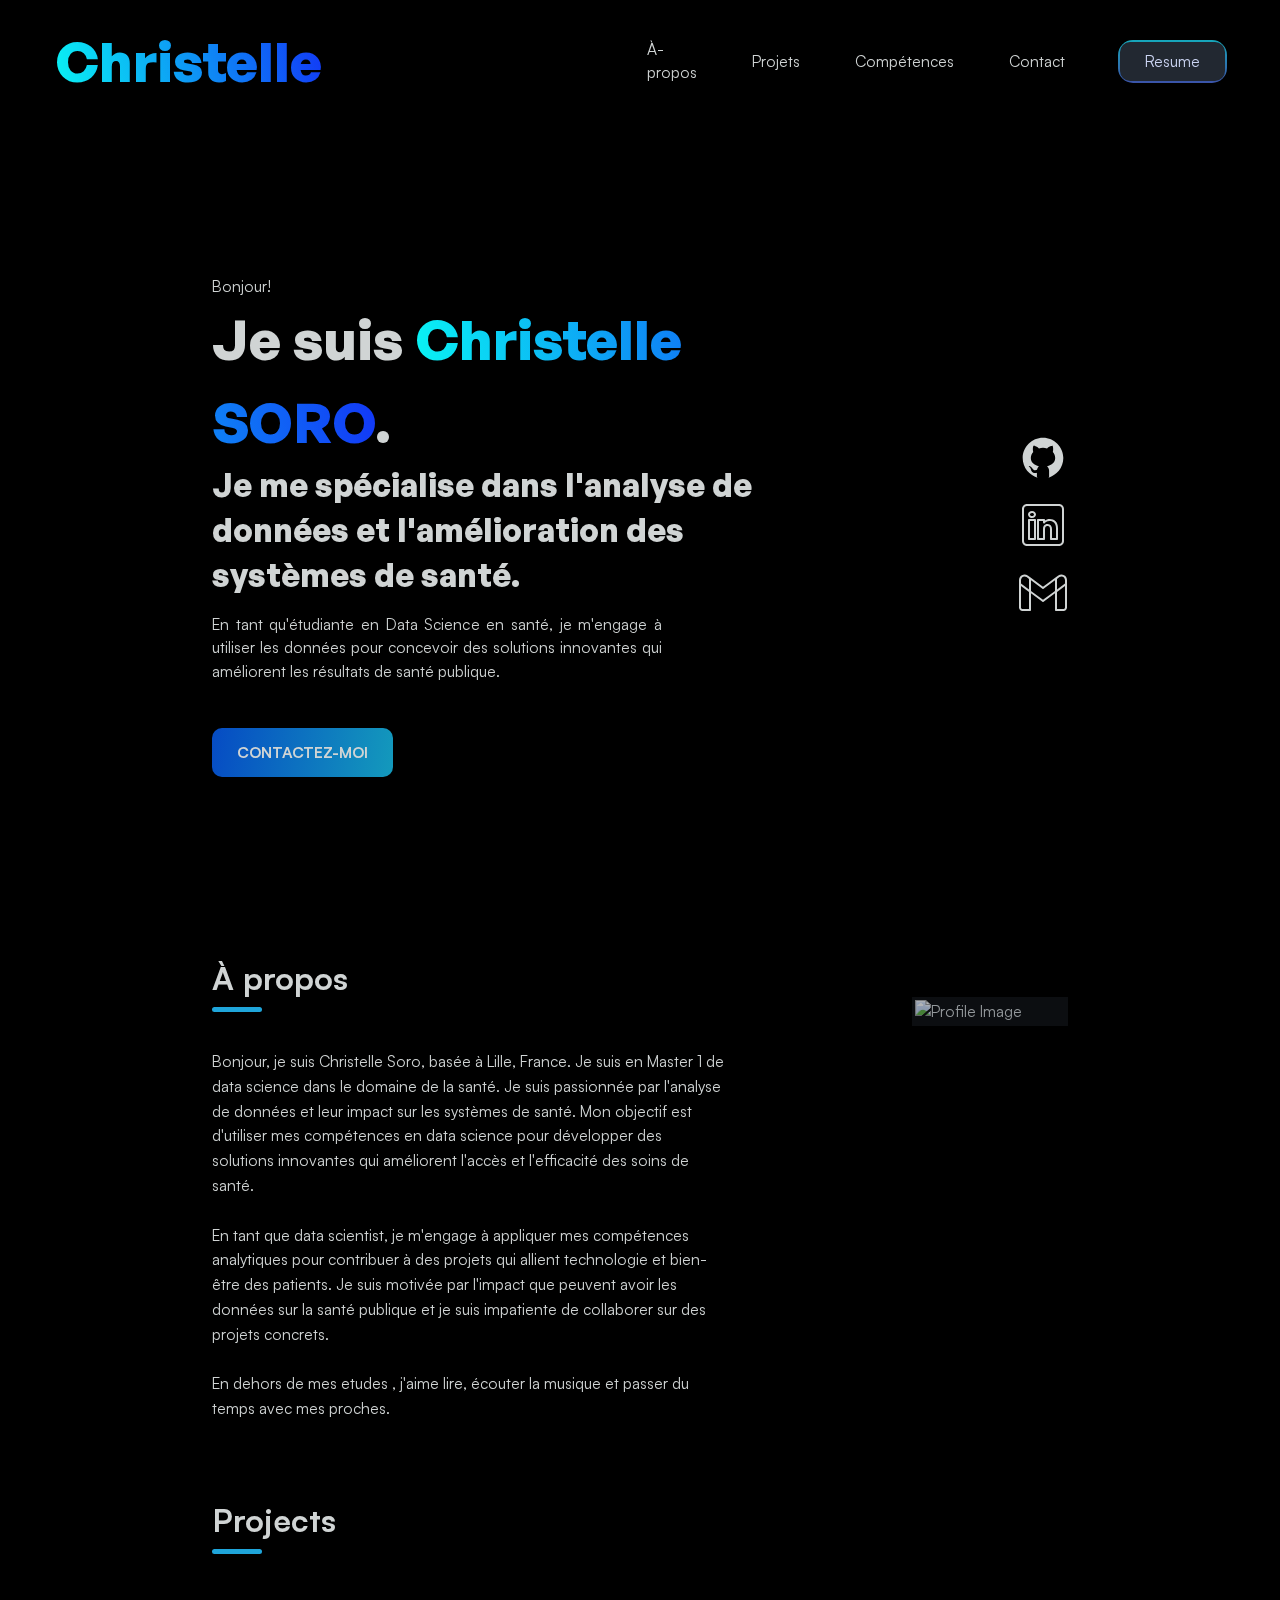
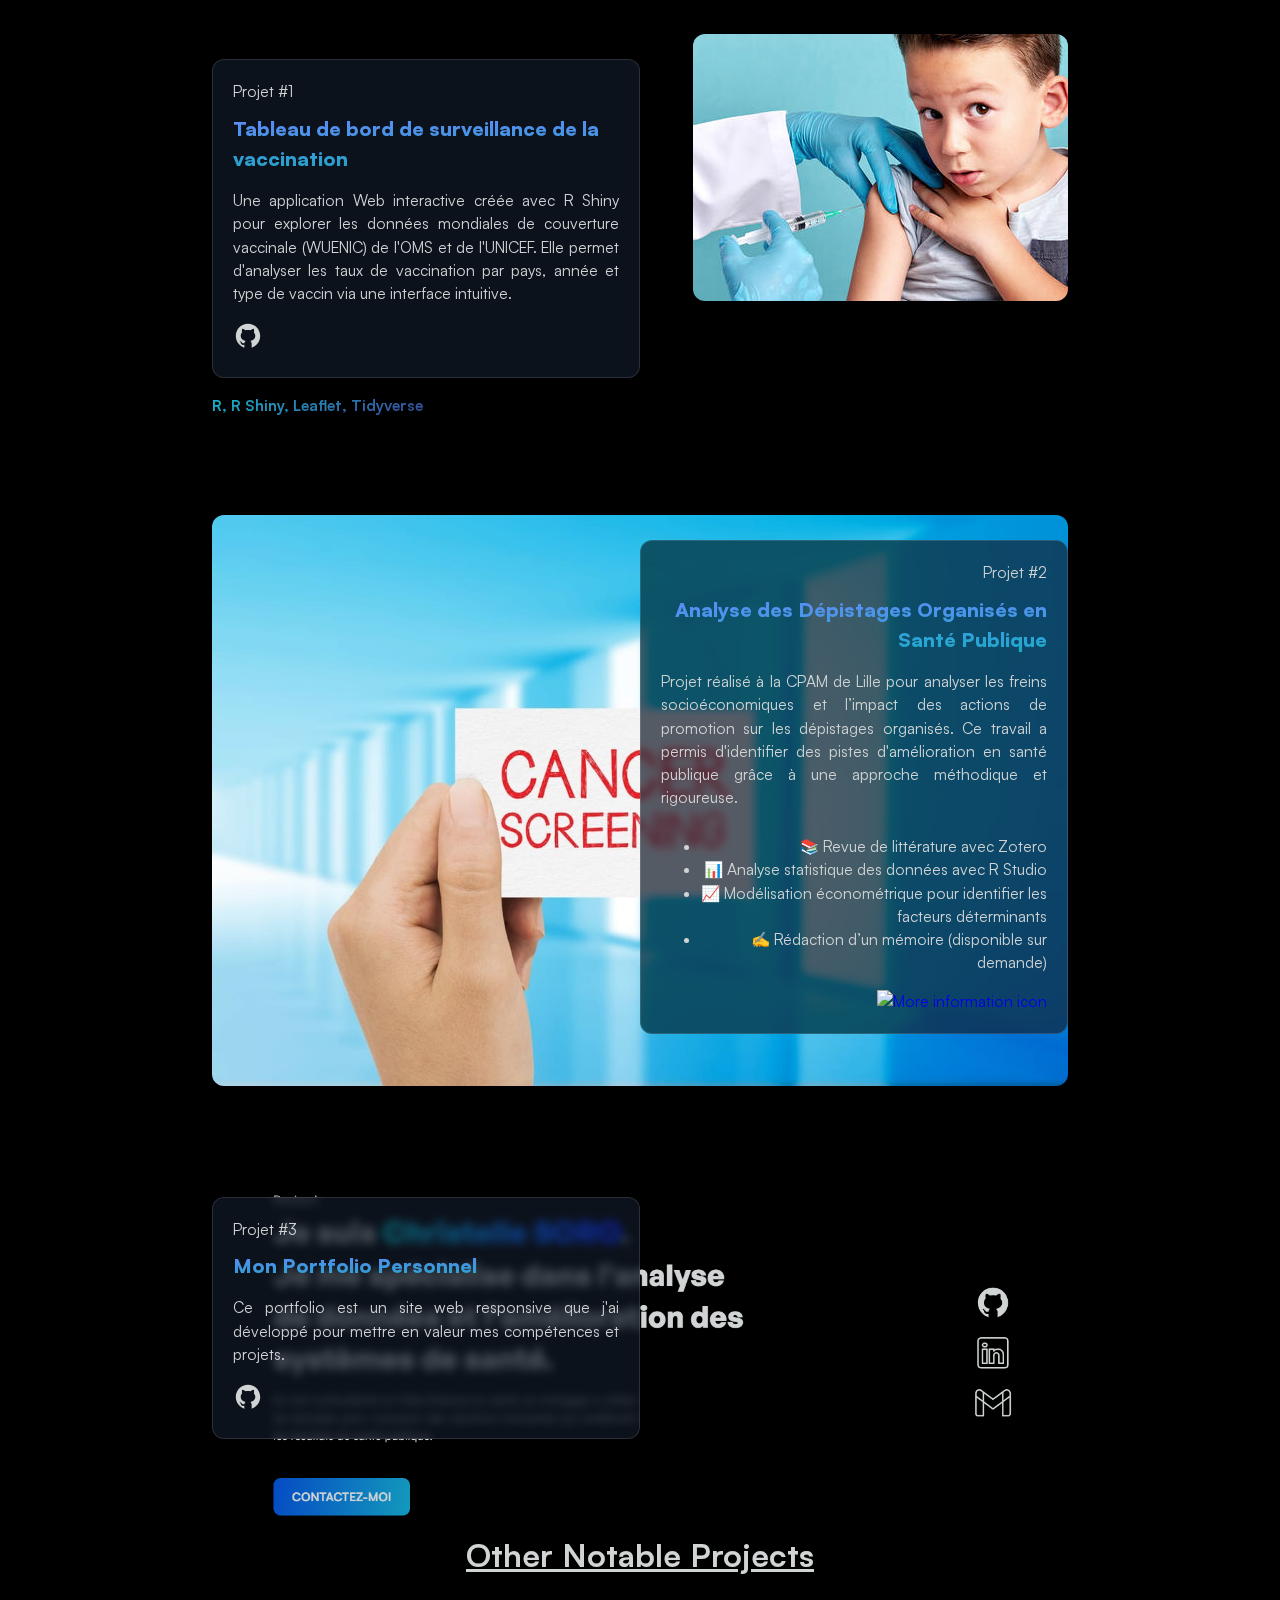
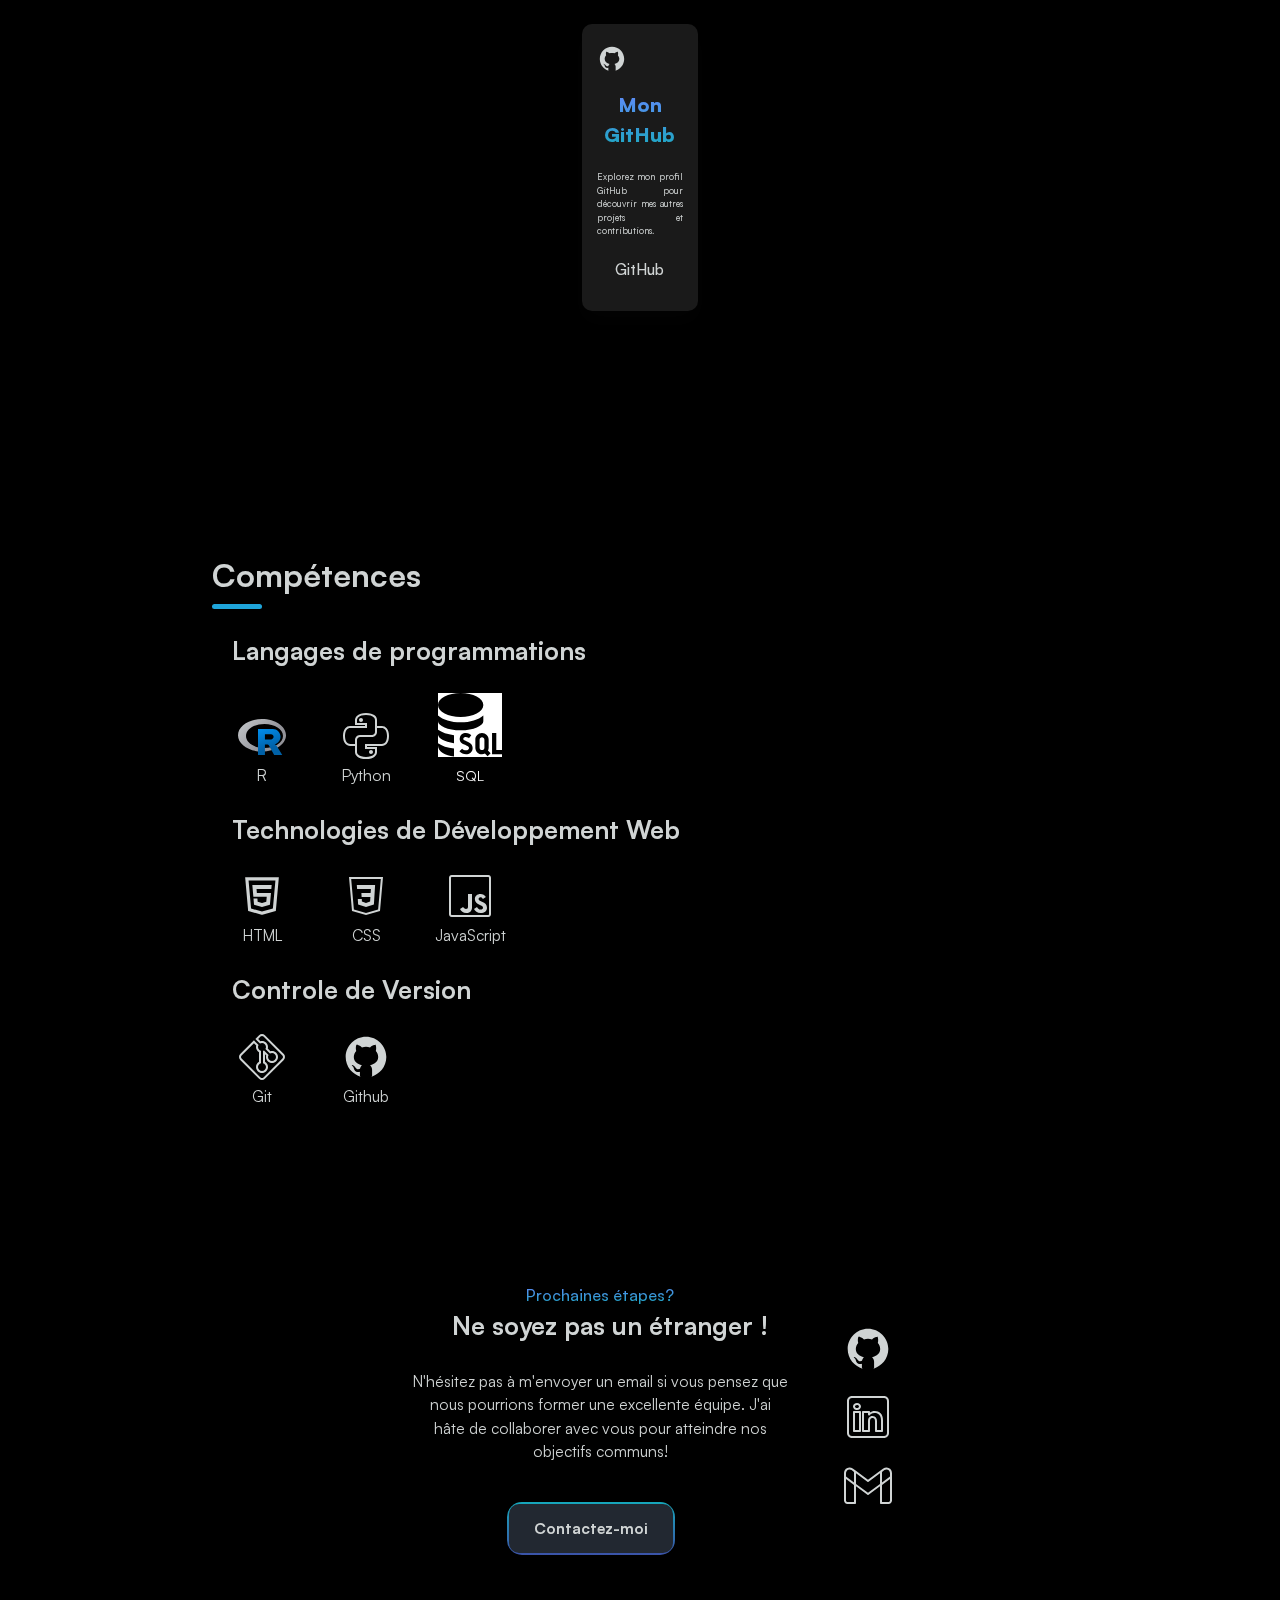
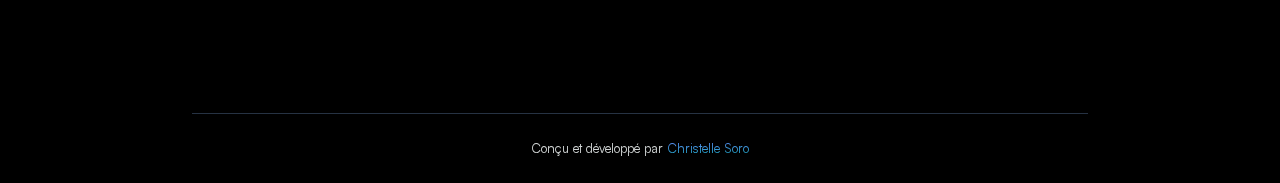
==== commit 1fcaa879: "portfolio" ====
--- a/index.html
+++ b/index.html
@@ -1,6 +1,9 @@
 <!DOCTYPE html>
 <html lang="en">
   <head>
+    <meta
+    name="google-site-verification"
+    content="googlec5d64908f0024d42" />
     <meta charset="utf-8" />
     <meta name="viewport" content="width=device-width, initial-scale=1" />
 
@@ -15,15 +18,15 @@
       name="description"
       content="Yele Christelle SORO est étudiante en Master 1 Data Science en santé à l'Université de Lille, passionnée par l'analyse de données et leur application dans le domaine de la santé."
     />
-    <meta
-      name="image"
-      content="https://krish-depani.vercel.app/img/og-img.png"
+    <meta name="image"
+     content="https://christelle-soro.github.io/portfolio/img/og-img.png" 
+
     />
     <!-- TODO: to be changed displays when shared on social media -->
 
     <!-- Open Graph / Facebook -->
     <meta property="og:type" content="website" />
-    <meta property="og:url" content="https://krish-depani.vercel.app/" />
+    <meta property="og:url" content="https://christelle-soro.github.io/portfolio/" />
     <!-- TODO: to be changed -->
     <meta property="og:title" content="Yele Christelle SORO" />
     <meta
@@ -32,7 +35,7 @@
     />
     <meta
       property="og:image"
-      content="https://krish-depani.vercel.app/img/og-img.png"
+      content="https://christelle-soro.github.io/portfolio/img/og-img.png"
     />
     
     <!-- TODO: to be changed -->
@@ -40,31 +43,33 @@
     <!-- Google Site Verification -->
     <meta
       name="google-site-verification"
-      content="8gM59i43qqJm5atLwsirYdIBcmHfAAzmF5CW4QePgK4"
+      content="googlec5d64908f0024d42"
     />
     <!-- TODO: to be changed verify site ownership -->
 
     <!-- site favicon link -->
     <link
-      rel="apple-touch-icon"
-      sizes="180x180"
-      href="img/favicon/apple-touch-icon.png"
-    />
-    <link
-      rel="icon"
-      type="image/png"
-      sizes="32x32"
-      href="img/favicon/favicon-32x32.png"
-    />
-    <link
-      rel="icon"
-      type="image/png"
-      sizes="16x16"
-      href="img/favicon/favicon-16x16.png"
-    />
-    <link rel="manifest" href="img/favicon/site.webmanifest" />
-
-    <link rel="canonical" href="https://krish-depani.vercel.app/" />
+  rel="apple-touch-icon"
+  sizes="180x180"
+  href="img/favicon/apple-touch-icon.png?v=1"
+/>
+<link
+  rel="icon"
+  type="image/png"
+  sizes="32x32"
+  href="img/favicon/favicon-32x32.png?v=1"
+/>
+<link
+  rel="icon"
+  type="image/png"
+  sizes="16x16"
+  href="img/favicon/favicon-16x16.png?v=1"
+/>
+<link
+  rel="manifest"
+  href="img/favicon/site.webmanifest?v=1"
+/>
+    <link rel="canonical" href="https://christelle-soro.github.io/portfolio/" />
     <!-- external CSS link -->
     <link rel="stylesheet" href="css/normalize.css" />
     <link rel="stylesheet" href="css/style.css" />
@@ -78,21 +83,21 @@
       <nav>
         <a href="/">
           <h1>
-            <span class="logo">KRISH</span>
+            <span class="logo">Christelle</span>
           </h1>
         </a>
 
         <ul class="nav-menu">
           <li class="nav-link">
-            <a href="#about">About</a>
+            <a href="#À-propos">À-propos</a>
           </li>
 
           <li class="nav-link">
-            <a href="#projects">Projects</a>
+            <a href="#projects">Projets</a>
           </li>
 
           <li class="nav-link">
-            <a href="#skills">Skills</a>
+            <a href="#skills">Compétences</a>
           </li>
 
           <li class="nav-link">
@@ -101,7 +106,7 @@
 
           <li class="nav-link">
             <a
-              href="https://drive.google.com/file/d/1iSG6rxLIQbSQW_XoMattf0f8wQMnZ-eU/view?usp=sharing"
+              href="https://cvdesignr.com/p/64ff8080c5987?hl=fr_FR"
               target="_blank"
               >Resume</a
             >
@@ -109,7 +114,7 @@
 
           <li class="nav-social-links social-links">
             <a
-              href="https://github.com/Krish-Depani/"
+              href="https://github.com/Christelle-soro"
               target="_blank"
               class="social github"
             >
@@ -146,7 +151,7 @@
             </a>
 
             <a
-              href="https://www.linkedin.com/in/krish-depani/"
+              href="https://www.linkedin.com/in/yélé-christelle-soro-676805258/"
               target="_blank"
               class="social linkedin"
             >
@@ -182,45 +187,10 @@
               </svg>
             </a>
 
+    
+
             <a
-              href="https://twitter.com/Krish_Depani/"
-              target="_blank"
-              class="social twitter"
-            >
-              <svg
-                xmlns="http://www.w3.org/2000/svg"
-                xmlns:xlink="http://www.w3.org/1999/xlink"
-                viewBox="0,0,256,256"
-                width="50px"
-                height="50px"
-              >
-                <g
-                  fill="#d0d4d4"
-                  fill-rule="nonzero"
-                  stroke="none"
-                  stroke-width="1"
-                  stroke-linecap="butt"
-                  stroke-linejoin="miter"
-                  stroke-miterlimit="10"
-                  stroke-dasharray=""
-                  stroke-dashoffset="0"
-                  font-family="none"
-                  font-weight="none"
-                  font-size="none"
-                  text-anchor="none"
-                  style="mix-blend-mode: normal"
-                >
-                  <g transform="scale(5.12,5.12)">
-                    <path
-                      d="M11,4c-3.85433,0 -7,3.14567 -7,7v28c0,3.85433 3.14567,7 7,7h28c3.85433,0 7,-3.14567 7,-7v-28c0,-3.85433 -3.14567,-7 -7,-7zM11,6h28c2.77367,0 5,2.22633 5,5v28c0,2.77367 -2.22633,5 -5,5h-28c-2.77367,0 -5,-2.22633 -5,-5v-28c0,-2.77367 2.22633,-5 5,-5zM13.08594,13l9.22266,13.10352l-9.30859,10.89648h2.5l7.9375,-9.29297l6.53906,9.29297h7.9375l-10.125,-14.38672l8.21094,-9.61328h-2.5l-6.83984,8.00977l-5.63672,-8.00977zM16.91406,15h3.06445l14.10742,20h-3.06445z"
-                    ></path>
-                  </g>
-                </g>
-              </svg>
-            </a>
-
-            <a
-              href="mailto:krishdepani@gmail.com"
+              href="mailto:soroyelechristelle@gmail.com"
               target="_blank"
               class="social behance"
             >
@@ -266,33 +236,32 @@
 
     <main>
       <section>
-        <span class="salutation">Hi there!</span>
-        <h1>I am <span class="name-highlight">Krish Depani</span>.</h1>
+        <span class="salutation">Bonjour!</span>
+        <h1>Je suis <span class="name-highlight">Christelle SORO</span>.</h1>
 
         <p class="declaration">
-          I develop efficient and scalable web solutions
+          Je me spécialise dans l'analyse de données et l'amélioration des systèmes de santé.
         </p>
 
         <p style="text-align: justify">
-          As a Software Engineer, I specialize in creating unique and
-          captivating web solutions and experiences for people and organizations
-          who appreciate distinctive craftsmanship.
+          En tant qu'étudiante en Data Science en santé, je m'engage à utiliser les données pour 
+          concevoir des solutions innovantes qui améliorent les résultats de santé publique.
         </p>
 
         <div class="cta-box">
-          <a href="#contact" class="cta cta1">Reach out</a>
+          <a href="#contact" class="cta cta1">Contactez-moi</a>
           <a
-            href="https://drive.google.com/file/d/1iSG6rxLIQbSQW_XoMattf0f8wQMnZ-eU/view?usp=sharing"
+            href="https://cvdesignr.com/p/64ff8080c5987?hl=fr_FR"
             target="_blank"
             class="cta cta2"
-            >Resume</a
+            >Mon CV</a
           >
         </div>
       </section>
 
       <aside class="main-social-links social-links">
         <a
-          href="https://github.com/Krish-Depani"
+          href="https://github.com/Christelle-soro"
           target="_blank"
           class="social github"
         >
@@ -329,7 +298,7 @@
         </a>
 
         <a
-          href="https://www.linkedin.com/in/krish-depani/"
+          href="https://www.linkedin.com/in/yélé-christelle-soro-676805258/"
           target="_blank"
           class="social linkedin"
         >
@@ -365,45 +334,9 @@
           </svg>
         </a>
 
+        
         <a
-          href="https://twitter.com/Krish_Depani"
-          target="_blank"
-          class="social twitter"
-        >
-          <svg
-            xmlns="http://www.w3.org/2000/svg"
-            xmlns:xlink="http://www.w3.org/1999/xlink"
-            viewBox="0,0,256,256"
-            width="50px"
-            height="50px"
-          >
-            <g
-              fill="#d0d4d4"
-              fill-rule="nonzero"
-              stroke="none"
-              stroke-width="1"
-              stroke-linecap="butt"
-              stroke-linejoin="miter"
-              stroke-miterlimit="10"
-              stroke-dasharray=""
-              stroke-dashoffset="0"
-              font-family="none"
-              font-weight="none"
-              font-size="none"
-              text-anchor="none"
-              style="mix-blend-mode: normal"
-            >
-              <g transform="scale(5.12,5.12)">
-                <path
-                  d="M11,4c-3.85433,0 -7,3.14567 -7,7v28c0,3.85433 3.14567,7 7,7h28c3.85433,0 7,-3.14567 7,-7v-28c0,-3.85433 -3.14567,-7 -7,-7zM11,6h28c2.77367,0 5,2.22633 5,5v28c0,2.77367 -2.22633,5 -5,5h-28c-2.77367,0 -5,-2.22633 -5,-5v-28c0,-2.77367 2.22633,-5 5,-5zM13.08594,13l9.22266,13.10352l-9.30859,10.89648h2.5l7.9375,-9.29297l6.53906,9.29297h7.9375l-10.125,-14.38672l8.21094,-9.61328h-2.5l-6.83984,8.00977l-5.63672,-8.00977zM16.91406,15h3.06445l14.10742,20h-3.06445z"
-                ></path>
-              </g>
-            </g>
-          </svg>
-        </a>
-
-        <a
-          href="mailto:krishdepani@gmail.com"
+          href="mailto:soroyelechristelle@gmail.com"
           target="_blank"
           class="social behance"
         >
@@ -442,34 +375,36 @@
       </aside>
     </main>
 
-    <section id="about">
+    <section id="À-propos">
       <div class="separator">
-        <h2>About</h2>
+        <h2>À propos</h2>
       </div>
 
-      <div>
-        <p class="about-text">
-          Hello, I'm Krish Depani, based in Bangalore, India. With a deep
-          passion for technology, I'm on a quest to craft innovative solutions
-          in the realms of Automation and Backend Development. But that's not
-          all; I've got a keen interest in the fascinating world of Blockchain.
-          As a motivated and enthusiastic newcomer to the industry, I bring not
-          just technical skills but also a strong sense of self-discipline and a
-          collaborative spirit.
-          <br />
-          <br />
-          I'm excited to apply my skills, my drive, and my love for technology
-          to real-world projects, contributing to the growth and success of any
-          endeavor I embark on. Let's build remarkable solutions together!
-          <br />
-          <br />
-          Outside my regular developer routine, I enjoy playing cricket,
-          watching movies, and listening to music.
-        </p>
-      </div>
+      <div class="about-container">
+          <div class="text-container">
+             <p class="about-text">
+                Bonjour, je suis Christelle Soro, basée à Lille, France. 
+                Je suis en Master 1 de data science dans le domaine de 
+                la santé. Je suis passionnée par l'analyse de données 
+                et leur impact sur les systèmes de santé. Mon objectif
+                est d'utiliser mes compétences en data science pour 
+                développer des solutions innovantes qui améliorent 
+                l'accès et l'efficacité des soins de santé. 
+                <br /><br />
+                En tant que data scientist, je m'engage à appliquer 
+                mes compétences analytiques pour contribuer à des 
+                projets qui allient technologie et bien-être des 
+                patients. Je suis motivée par l'impact que peuvent 
+                avoir les données sur la santé publique et je suis
+                impatiente de collaborer sur des projets concrets.
+                <br /><br />
+                En dehors de mes etudes , j'aime lire, écouter la 
+                musique et passer du temps avec mes proches.
+           </p>
+         </div>
 
       <div class="img-box">
-        <img src="img/profile.jpg" class="profile-img" alt="Profile Image" />
+        <img src="img/Profile.jpg" class="profile-img" alt="Profile Image" />
       </div>
     </section>
 
@@ -479,268 +414,175 @@
           <h2>Projects</h2>
         </div>
 
-        <div class="project project1">
+        <div class="project projet1">
           <div class="project-details-box">
             <div class="project-main-info">
-              <span>Project #1</span>
-              <h3>Virtual Voice Assistant</h3>
+              <span>Projet #1</span>
+              <h3>Tableau de bord de surveillance de la vaccination</h3>
               <p style="text-align: justify">
-                Virtual Voice Assistant is a project that utilizes machine
-                learning and natural language processing to enable users to
-                control their devices using voice commands. Technologies used
-                include TensorFlow, Keras, various Python libraries and RESTful
-                APIs.
+                Une application Web interactive créée avec R Shiny pour explorer les données mondiales de couverture vaccinale (WUENIC) de l'OMS et de l'UNICEF. Elle permet d'analyser les taux de vaccination par pays, année et type de vaccin via une interface intuitive.
               </p>
+        
 
               <div class="project-links">
                 <a
-                  href="https://github.com/Krish-Depani/Virtual-Voice-Assistant"
+                  href="https://github.com/Eden-BETE/immunization_surveillance"
                   target="_blank"
                 >
-                  <img src="img/github.svg" alt="github repo link icon" />
+                  <img src="img/github.svg" alt="GitHub Repository" />
                 </a>
               </div>
             </div>
-
+        
             <div class="project-tools">
-              <p>Python, TensorFlow, REST APIs</p>
-            </div>
-          </div>
-
+              <p>R, R Shiny, Leaflet, Tidyverse</p>
+            </div>
+          </div>
+        
           <div class="project-image-box">
             <a
-              href="https://github.com/Krish-Depani/Virtual-Voice-Assistant"
+              href="https://github.com/Eden-BETE/immunization_surveillance"
               target="_blank"
               class="project-img-link"
             >
+              <img src="img/immunization.png" alt="Project Preview Image" />
+            </a>
+          </div>
+        </div>
+        
+        <div class="project projet2">
+          <div class="project-details-box">
+            <div class="project-main-info">
+              <span>Projet #2</span>
+              <h3>Analyse des Dépistages Organisés en Santé Publique</h3>
+              <p style="text-align: justify">
+                Projet réalisé à la CPAM de Lille pour analyser les freins socioéconomiques et l’impact des actions de promotion sur les dépistages organisés. Ce travail a permis d'identifier des pistes d'amélioration en santé publique grâce à une approche méthodique et rigoureuse.
+              </p>
+        
+              <ul style="padding-top: 1rem;">
+                <li>📚 Revue de littérature avec <b>Zotero</b></li>
+                <li>📊 Analyse statistique des données avec <b>R Studio</b></li>
+                <li>📈 Modélisation économétrique pour identifier les facteurs déterminants</li>
+                <li>✍️ Rédaction d’un mémoire (disponible sur demande)</li>
+              </ul>
+        
+              <div class="project-links">
+                <a
+                  href="#"
+                  onclick="alert('Le mémoire est disponible sur demande. Contactez-moi pour plus d\'informations.')"
+                >
+                  <img src="img/info-icon.svg" alt="More information icon" />
+                </a>
+              </div>
+            </div>
+        
+            <div class="project-tools">
+              <p>R, Zotero, Modélisation économétrique</p>
+            </div>
+          </div>
+        
+          <div class="project-image-box">
+            <a
+              href="#"
+              target="_blank"
+              class="project-img-link"
+            >
               <img
-                src="img/virtual-voice-assistant.png"
-                alt="Project Preview Image"
+                src="img/Cancer Screening.png"
+                alt="Health Screening Analysis"
               />
             </a>
           </div>
         </div>
-
-        <div class="project project2">
+        
+        <div class="project projet3">
           <div class="project-details-box">
             <div class="project-main-info">
-              <span>Project #2</span>
-              <h3>Decentralized Voting System</h3>
+              <span>Projet #3</span>
+              <h3>Mon Portfolio Personnel</h3>
               <p style="text-align: justify">
-                The Decentralized Voting System on Ethereum Blockchain offers a
-                secure and transparent approach to elections. Utilizing
-                Ethereum's blockchain, it guarantees tamper-proof voting
-                records, enabling remote voting while preserving anonymity and
-                preventing fraud.
+                Ce portfolio est un site web responsive que j'ai développé pour mettre en valeur mes compétences et projets.
               </p>
-
               <div class="project-links">
-                <a
-                  href="https://github.com/Krish-Depani/Decentralized-Voting-System-Using-Ethereum-Blockchain"
-                  target="_blank"
-                >
-                  <img src="img/github.svg" alt="github repo link icon" />
+                <a href="https://github.com/Christelle-soro/Portfolio" target="_blank">
+                  <img src="img/github.svg" alt="Lien GitHub" />
                 </a>
               </div>
             </div>
-
             <div class="project-tools">
-              <p>HTML, CSS, JS, Solidity, Web3.js</p>
-            </div>
-          </div>
-
+              <p>HTML, CSS, JavaScript</p>
+            </div>
+          </div>
           <div class="project-image-box">
-            <a
-              href="https://github.com/Krish-Depani/Decentralized-Voting-System-Using-Ethereum-Blockchain"
-              target="_blank"
-              class="project-img-link"
-            >
-              <img
-                src="img/decentralized-voting.png"
-                alt="Project Preview Image"
-              />
+            <a href="https://github.com/Christelle-soro/Portfolio" target="_blank" class="project-img-link">
+              <img src="img/portfolio-preview.png" alt="Aperçu du portfolio" />
             </a>
           </div>
         </div>
-
-        <div class="project project3">
-          <div class="project-details-box">
-            <div class="project-main-info">
-              <span>Project #3</span>
-              <h3>Telegram Bot</h3>
-              <p style="text-align: justify">
-                This bot was created solely for educational purposes. It serves
-                as a versatile Telegram bot, capable of providing wallpapers,
-                movie or TV series information, and much more.
-              </p>
-
-              <div class="project-links">
-                <a
-                  href="https://github.com/Krish-Depani/Telegram-Bot"
-                  target="_blank"
-                >
-                  <img src="img/github.svg" alt="github repo link icon" />
-                </a>
-                <a href="https://t.me/wmtv_bot" target="_blank">
-                  <img src="img/link.svg" alt="live site demo link icon" />
+        
+        <div class="other-projects-box">
+          <div class="separator">
+            <h2>Other Notable Projects</h2>
+          </div>
+          <div class="notable-projects-box">
+            <div class="side-project">
+              <div>
+                <a href="https://github.com/Christelle-soro" target="_blank">
+                  <img src="img/github.svg" alt="Lien vers le GitHub" />
                 </a>
               </div>
-            </div>
-
-            <div class="project-tools">
-              <p>Python, REST APIs</p>
-            </div>
-          </div>
-
-          <div class="project-image-box">
-            <a
-              href="https://github.com/Krish-Depani/Telegram-Bot"
-              target="_blank"
-              class="project-img-link"
-            >
-              <img src="img/telegram-bot.jpg" alt="Project Preview Image" />
-            </a>
-          </div>
-        </div>
-
-        <div class="project project4">
-          <div class="project-details-box">
-            <div class="project-main-info">
-              <span>Project #4</span>
-              <h3>Portfolio Website</h3>
+              <h3>Mon GitHub</h3>
               <p style="text-align: justify">
-                Personal Portfolio Website is a project that showcases my skills
-                and projects. It was developed using HTML, CSS and JavaScript.
-                It is a responsive website that is compatible with all devices.
+                Explorez mon profil GitHub pour découvrir mes autres projets et contributions.
               </p>
-
-              <div class="project-links">
-                <a
-                  href="https://github.com/Krish-Depani/Portfolio-Website"
-                  target="_blank"
-                >
-                  <img src="img/github.svg" alt="github repo link icon" />
-                </a>
-                <a href="https://krish-depani.vercel.app/" target="_blank">
-                  <!-- to be changed -->
-                  <img src="img/link.svg" alt="live site demo link icon" />
-                </a>
-              </div>
-            </div>
-
-            <div class="project-tools">
-              <p>HTML, CSS, JS</p>
-            </div>
-          </div>
-
-          <div class="project-image-box">
-            <a
-              href="https://github.com/Krish-Depani/Portfolio-Website"
-              target="_blank"
-              class="project-img-link"
-            >
-              <img src="img/og-img.png" alt="Project Preview Image" />
-            </a>
-          </div>
-        </div>
-      </div>
-
-      <div class="other-projects-box">
-        <div class="separator">
-          <h2>Other Notable Projects</h2>
-        </div>
-
-        <div class="notable-projects-box">
-          <div class="side-project">
-            <div>
-              <a
-                href="https://github.com/Krish-Depani/TODO_list_API/"
-                target="_blank"
-              >
-                <img src="img/github.svg" alt="github repo link icon" />
-              </a>
-            </div>
-
-            <h3>TODO_list_API</h3>
-
-            <p style="text-align: justify">
-              The To-Do List API allows users to perform CRUD (Create, Read,
-              Update, Delete) operations on a task list using API key
-              authentication. The API uses MySQL database to store the task list
-              and API keys.
-            </p>
-
-            <span>Python, MySQL, FastAPI</span>
-          </div>
-
-          <div class="side-project">
-            <div>
-              <a
-                href="https://github.com/Krish-Depani/Data-Structure-C/"
-                target="_blank"
-              >
-                <img src="img/github.svg" alt="github repo link icon" />
-              </a>
-            </div>
-
-            <h3>Data-Structure-C</h3>
-
-            <p style="text-align: justify">
-              It contains some data structures such as Arrays, Strings, Stacks,
-              Queue and Tree implemented in C language.
-            </p>
-
-            <span>C, DSA</span>
-          </div>
-
-          <div class="side-project">
-            <div>
-              <a
-                href="https://github.com/Krish-Depani/Krish-Depani/"
-                target="_blank"
-              >
-                <img src="img/github.svg" alt="github repo link icon" />
-              </a>
-            </div>
-
-            <h3>Github Home Page</h3>
-
-            <p style="text-align: justify">
-              This is my Github home page where I have described my projects,
-              skills, interests and contact information.
-            </p>
-
-            <span>Markdown files</span>
-          </div>
-        </div>
-      </div>
+              <span>GitHub</span>
+            </div>
+          </div>
+        </div>
+        
     </section>
 
     <section id="skills">
       <div class="separator">
-        <h2>Skills</h2>
+        <h2>Compétences</h2>
       </div>
       <div class="tools-box">
         <br />
         <div class="programming-languages">
           <div class="skill-title">
-            <h4>Programming Language</h4>
+            <h4>Langages de programmations</h4>
           </div>
           <br />
           <div class="skill">
-            <object data="img/java.svg" type="image/svg+xml">Java</object>
+            <object data="img/R-project.svg" type="image/svg+xml">R</object>
             <br />
-            &nbsp;&nbsp;&nbsp;Java&nbsp;&nbsp;&nbsp;
+            &nbsp;&nbsp;&nbsp;R&nbsp;&nbsp;&nbsp;
           </div>
           <div class="skill">
             <object data="img/python.svg" type="image/svg+xml">Python</object>
             &nbsp;&nbsp;&nbsp;Python&nbsp;&nbsp;&nbsp;
           </div>
+          <div class="skill">
+            <img src="img/sql.svg" alt="SQL Icon" style="background-color: white; width: 64px; height: 64px;">
+            <span>SQL</span>
+          </div>
+          
+            </div>
+        </div>
+        
+            </div>
+        </div>
+        
+            </div>
+        </div>
+        
+          
+          </div>
         </div>
         <br />
         <div class="web-dev">
           <div class="skill-title">
-            <h4>Web Development Technology</h4>
+            <h4>Technologies de Développement Web</h4>
           </div>
           <br />
           <div class="skill">
@@ -748,47 +590,20 @@
             &nbsp;&nbsp;&nbsp;HTML&nbsp;&nbsp;&nbsp;
           </div>
           <div class="skill">
-            <object data="img/css.svg" type="image/svg+xml">CSS3</object>
+            <object data="img/css.svg" type="image/svg+xml">CSS</object>
             &nbsp;&nbsp;&nbsp;CSS&nbsp;&nbsp;&nbsp;
           </div>
           <div class="skill">
             <object data="img/javascript.svg" type="image/svg+xml">
-              JavaScript
+            JavaScript
             </object>
             &nbsp;&nbsp;&nbsp;JavaScript&nbsp;&nbsp;&nbsp;
-          </div>
-          <div class="skill">
-            <object data="img/nodejs.svg" type="image/svg+xml">Node.js</object>
-            &nbsp;&nbsp;&nbsp;Node.js&nbsp;&nbsp;&nbsp;
-          </div>
-          <div class="skill">
-            <object data="img/expressjs.svg" type="image/svg+xml">
-              Express.js
-            </object>
-            &nbsp;&nbsp;&nbsp;Express.js&nbsp;&nbsp;&nbsp;
-          </div>
-        </div>
-        <br />
-        <div class="database">
-          <div class="skill-title">
-            <h4>Database</h4>
-          </div>
-          <br />
-          <div class="skill">
-            <object data="img/mysql.svg" type="image/svg+xml">MySQL</object>
-            &nbsp;&nbsp;&nbsp;MySQL&nbsp;&nbsp;&nbsp;
-          </div>
-          <div class="skill">
-            <object data="img/mongodb.svg" type="image/svg+xml">
-              Mongo DB
-            </object>
-            &nbsp;&nbsp;&nbsp;Mongo DB&nbsp;&nbsp;&nbsp;
           </div>
         </div>
         <br />
         <div class="version-control">
           <div class="skill-title">
-            <h4>Version Control</h4>
+            <h4>Controle de Version</h4>
           </div>
           <br />
           <div class="skill">
@@ -805,22 +620,22 @@
 
     <section id="contact">
       <div>
-        <span>Next steps?</span>
-
-        <h4>Don&apos;t be a Stranger!</h4>
+        <span>Prochaines étapes?</span>
+
+        <h4>Ne soyez pas un étranger !</h4>
 
         <p>
-          Feel free to drop me an email if you believe we'd make a great team
-          and would like to collaborate. Let's make our work together not only
-          productive but also enjoyable!
+          N'hésitez pas à m'envoyer un email si vous pensez que nous pourrions 
+          former une excellente équipe. J'ai hâte de collaborer avec vous pour 
+          atteindre nos objectifs communs!
         </p>
 
-        <a href="mailto:krishdepani@gmail.com" class="cta cta2">Get in Touch</a>
+        <a href="mailto:soroyelechristelle@gmail.com" class="cta cta2">Contactez-moi</a>
       </div>
 
       <aside class="contact-social-links social-links">
         <a
-          href="https://github.com/Krish-Depani"
+          href="https://github.com/Christelle-soro"
           target="_blank"
           class="social github"
         >
@@ -857,7 +672,7 @@
         </a>
 
         <a
-          href="https://www.linkedin.com/in/krish-depani/"
+          href="https://www.linkedin.com/in/yélé-christelle-soro-676805258/"
           target="_blank"
           class="social linkedin"
         >
@@ -894,44 +709,7 @@
         </a>
 
         <a
-          href="https://twitter.com/Krish_Depani"
-          target="_blank"
-          class="social twitter"
-        >
-          <svg
-            xmlns="http://www.w3.org/2000/svg"
-            xmlns:xlink="http://www.w3.org/1999/xlink"
-            viewBox="0,0,256,256"
-            width="50px"
-            height="50px"
-          >
-            <g
-              fill="#d0d4d4"
-              fill-rule="nonzero"
-              stroke="none"
-              stroke-width="1"
-              stroke-linecap="butt"
-              stroke-linejoin="miter"
-              stroke-miterlimit="10"
-              stroke-dasharray=""
-              stroke-dashoffset="0"
-              font-family="none"
-              font-weight="none"
-              font-size="none"
-              text-anchor="none"
-              style="mix-blend-mode: normal"
-            >
-              <g transform="scale(5.12,5.12)">
-                <path
-                  d="M11,4c-3.85433,0 -7,3.14567 -7,7v28c0,3.85433 3.14567,7 7,7h28c3.85433,0 7,-3.14567 7,-7v-28c0,-3.85433 -3.14567,-7 -7,-7zM11,6h28c2.77367,0 5,2.22633 5,5v28c0,2.77367 -2.22633,5 -5,5h-28c-2.77367,0 -5,-2.22633 -5,-5v-28c0,-2.77367 2.22633,-5 5,-5zM13.08594,13l9.22266,13.10352l-9.30859,10.89648h2.5l7.9375,-9.29297l6.53906,9.29297h7.9375l-10.125,-14.38672l8.21094,-9.61328h-2.5l-6.83984,8.00977l-5.63672,-8.00977zM16.91406,15h3.06445l14.10742,20h-3.06445z"
-                ></path>
-              </g>
-            </g>
-          </svg>
-        </a>
-
-        <a
-          href="mailto:krishdepani@gmail.com"
+          href="mailto:soroyelechristelle@gmail.com"
           target="_blank"
           class="social behance"
         >
@@ -970,7 +748,7 @@
     </section>
 
     <footer>
-      <p>Designed and Developed by <span>Krish Depani</span></p>
+      <p>Conçu et développé par <span>Christelle Soro</span></p>
     </footer>
     <script type="text/javascript" src="js/main.js"></script>
   </body>
--- a/css/style.css
+++ b/css/style.css
@@ -456,6 +456,26 @@
   padding-bottom: 10rem;
 }
 
+.skill {
+  text-align: center; /* Centre l'icône et le texte */
+}
+
+.icon {
+  width: 64px; /* Largeur de l'icône */
+  height: 64px; /* Hauteur de l'icône */
+  display: block; /* S'assure que l'icône est un élément de bloc */
+  margin: 0 auto; /* Centre l'icône horizontalement */
+}
+
+.skill span {
+  display: block; /* Le texte occupe une ligne complète */
+  margin-top: 5px; /* Espace entre l'icône et le texte */
+  font-size: 14px; /* Taille uniforme pour le texte */
+  color: white; /* Couleur du texte */
+}
+
+
+
 /* PROJECTS SECTION STYLING */
 .featured-projects-box,
 .other-projects-box {
@@ -469,23 +489,24 @@
 
 .project {
   display: flex;
-  flex-direction: column-reverse;
-  max-width: 35rem;
-  max-height: 58rem;
-  background: rgb(255, 255, 255, 0.1);
-  box-shadow: 0 1rem 2rem 0 rgba(27, 27, 27, 0.1);
-  border-radius: 1.2rem;
+    flex-direction: column-reverse;
+    max-width: 32rem;
+    background: rgb(255, 255, 255, 0.1);
+    box-shadow: 0 1rem 2rem 0 rgba(27, 27, 27, 0.1);
+    border-radius: 1.2rem;
 }
 
 .project-details-box {
   padding: 2.5rem;
-  padding-bottom: 0;
-}
+  overflow-y: visible; /* Retire le défilement */
+  max-height: none; /* Retire toute limite de hauteur */
+}
+
+
 
 .project-main-info span,
 h3 {
-  margin: 0;
-  text-transform: uppercase;
+  margin: 1rem 0;
 }
 
 .project-main-info p > a {
@@ -518,6 +539,7 @@
 
 .project-image-box {
   position: relative;
+  height: 20rem; /* Limite la hauteur de l'image */
 }
 
 .project-img-link {
@@ -527,9 +549,8 @@
 }
 
 .project-img-link > img {
+  object-fit: cover;
   width: 100%;
-  height: 100%;
-  object-fit: cover;
   border-radius: 1.2rem 1.2rem 0 0;
 }
 
@@ -540,15 +561,16 @@
 .notable-projects-box {
   display: flex;
   flex-direction: column;
-  gap: 2rem;
+  gap: 1.5rem; /* Réduit l'espacement entre les projets */
+  align-items: center; /* Centre les éléments */
 }
 
 .side-project {
-  padding: 4.5rem 2.75rem;
-  max-width: 35rem;
-  background-color: rgb(255, 255, 255, 0.1);
-  box-shadow: 0 1rem 2rem 0 rgba(27, 27, 27, 0.1);
-  border-radius: 1rem;
+  padding: 2rem 1.5rem; /* Réduit les marges internes */
+  max-width: 28rem; /* Limite la largeur */
+  background-color: rgba(255, 255, 255, 0.1); 
+  box-shadow: 0 1rem 2rem 0 rgba(27, 27, 27, 0.1); 
+  border-radius: 1rem; 
   display: flex;
   flex-direction: column;
   justify-content: space-between;
@@ -562,25 +584,26 @@
 }
 
 .side-project img {
-  width: 3.5rem;
+  width: 3rem; 
+  margin: 0 auto; /* Centre l'image *//
 }
 
 .side-project h3,
 .side-project span {
-  margin: 2.2rem 0 0;
-  background: -webkit-linear-gradient(
-    90.98deg,
-    rgba(24, 185, 207, 0.9) -2.14%,
-    #6688ff 103.54%
-  );
-  -webkit-background-clip: text;
-  -webkit-text-fill-color: transparent;
-  background-clip: text;
+  text-align: center;
+  margin: 1rem 0; /* Réduit l'écart */
+}
+
+.side-project p {
+  text-align: justify;
+  font-size: 0.9rem; /* Texte compact */
+  margin: 1rem 0;
 }
 
 .side-project span {
   font-family: "Satoshi 500";
 }
+
 
 /* CONTACT SECTION STYLING */
 #contact {
@@ -658,6 +681,30 @@
   display: flex;
   flex-direction: column;
   justify-content: space-between;
+}
+
+/* Styles pour la section À propos */
+.about-container {
+  display: flex; 
+  align-items: flex-start; 
+  justify-content: space-between; 
+  margin: 20px 0; 
+}
+
+.text-container {
+  max-width: 60%; 
+  margin-right: 20px; 
+}
+
+.img-box {
+  flex-shrink: 0;
+  background: transparent;  
+}
+
+.profile-img {
+  width: 150px; 
+  height: auto; 
+  border-radius: 0;
 }
 
 /******************************************
@@ -1036,3 +1083,4 @@
     width: fit-content;
   }
 }
+
